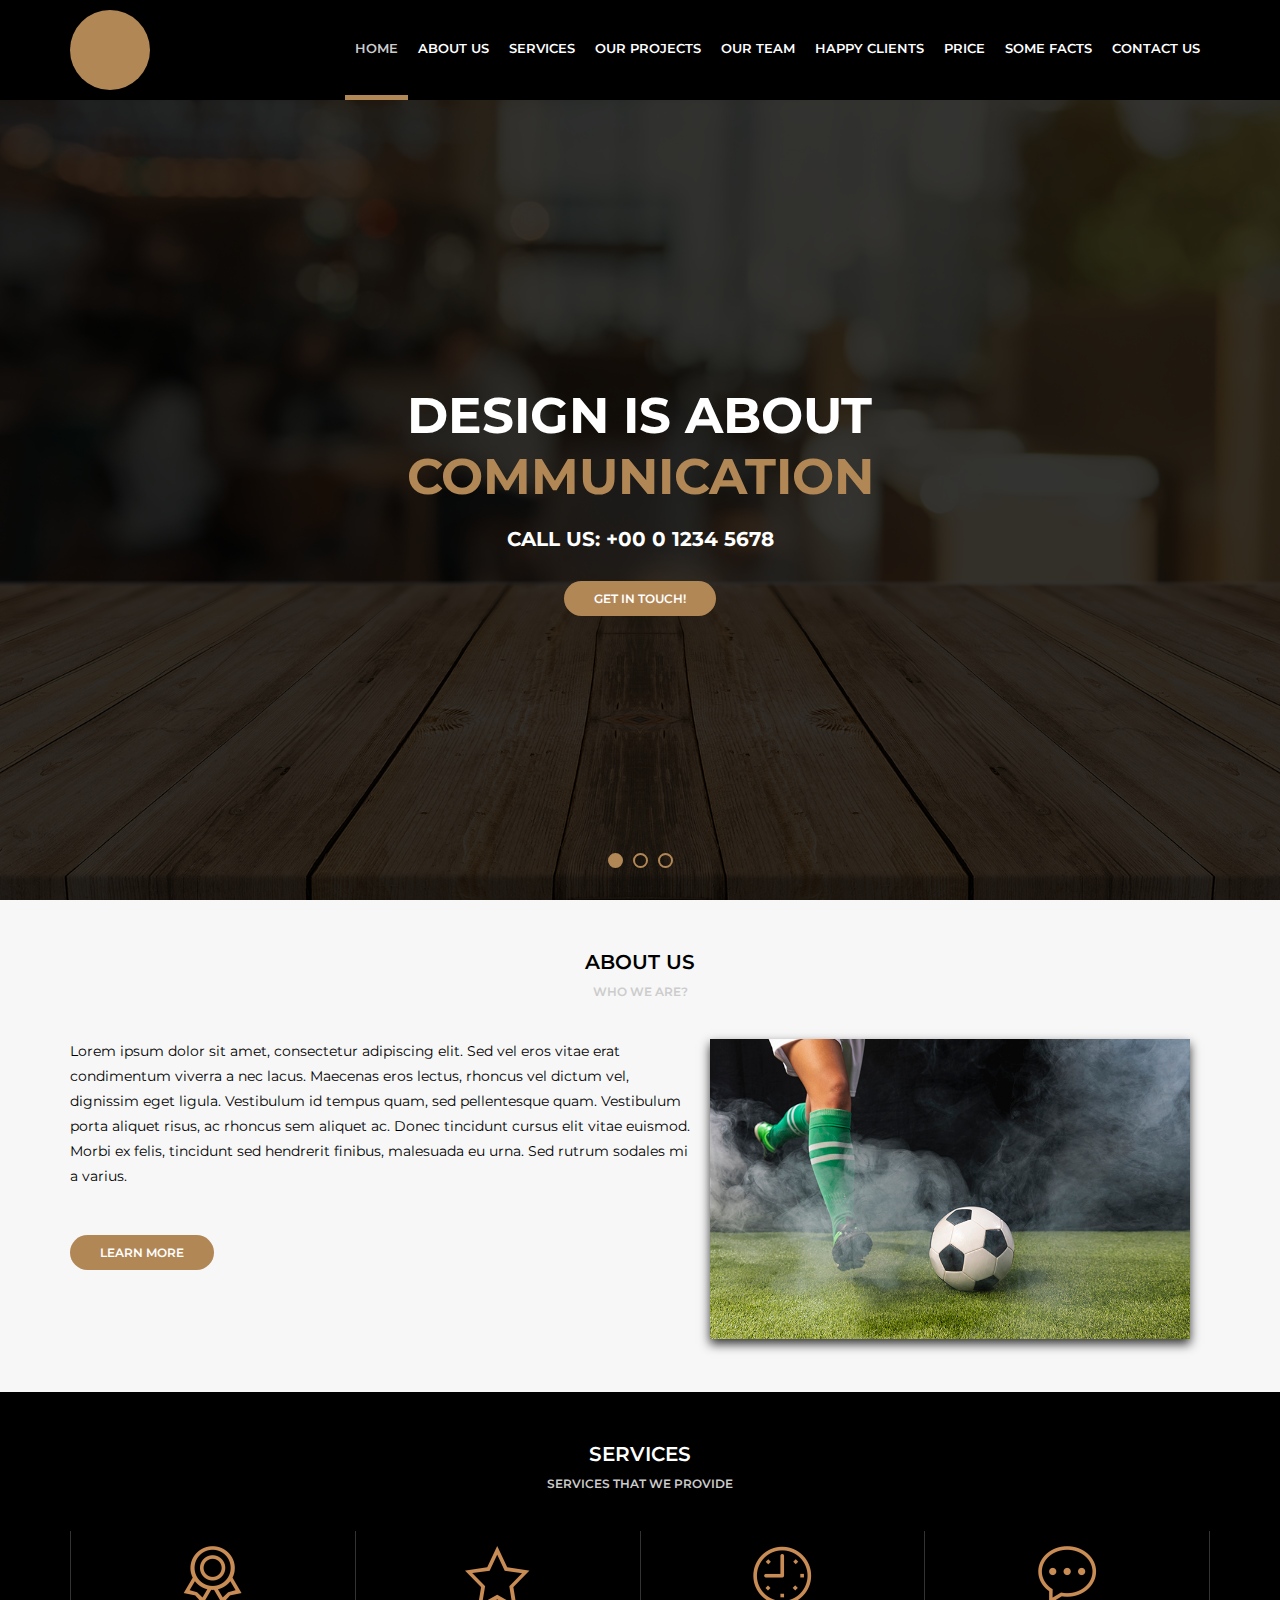
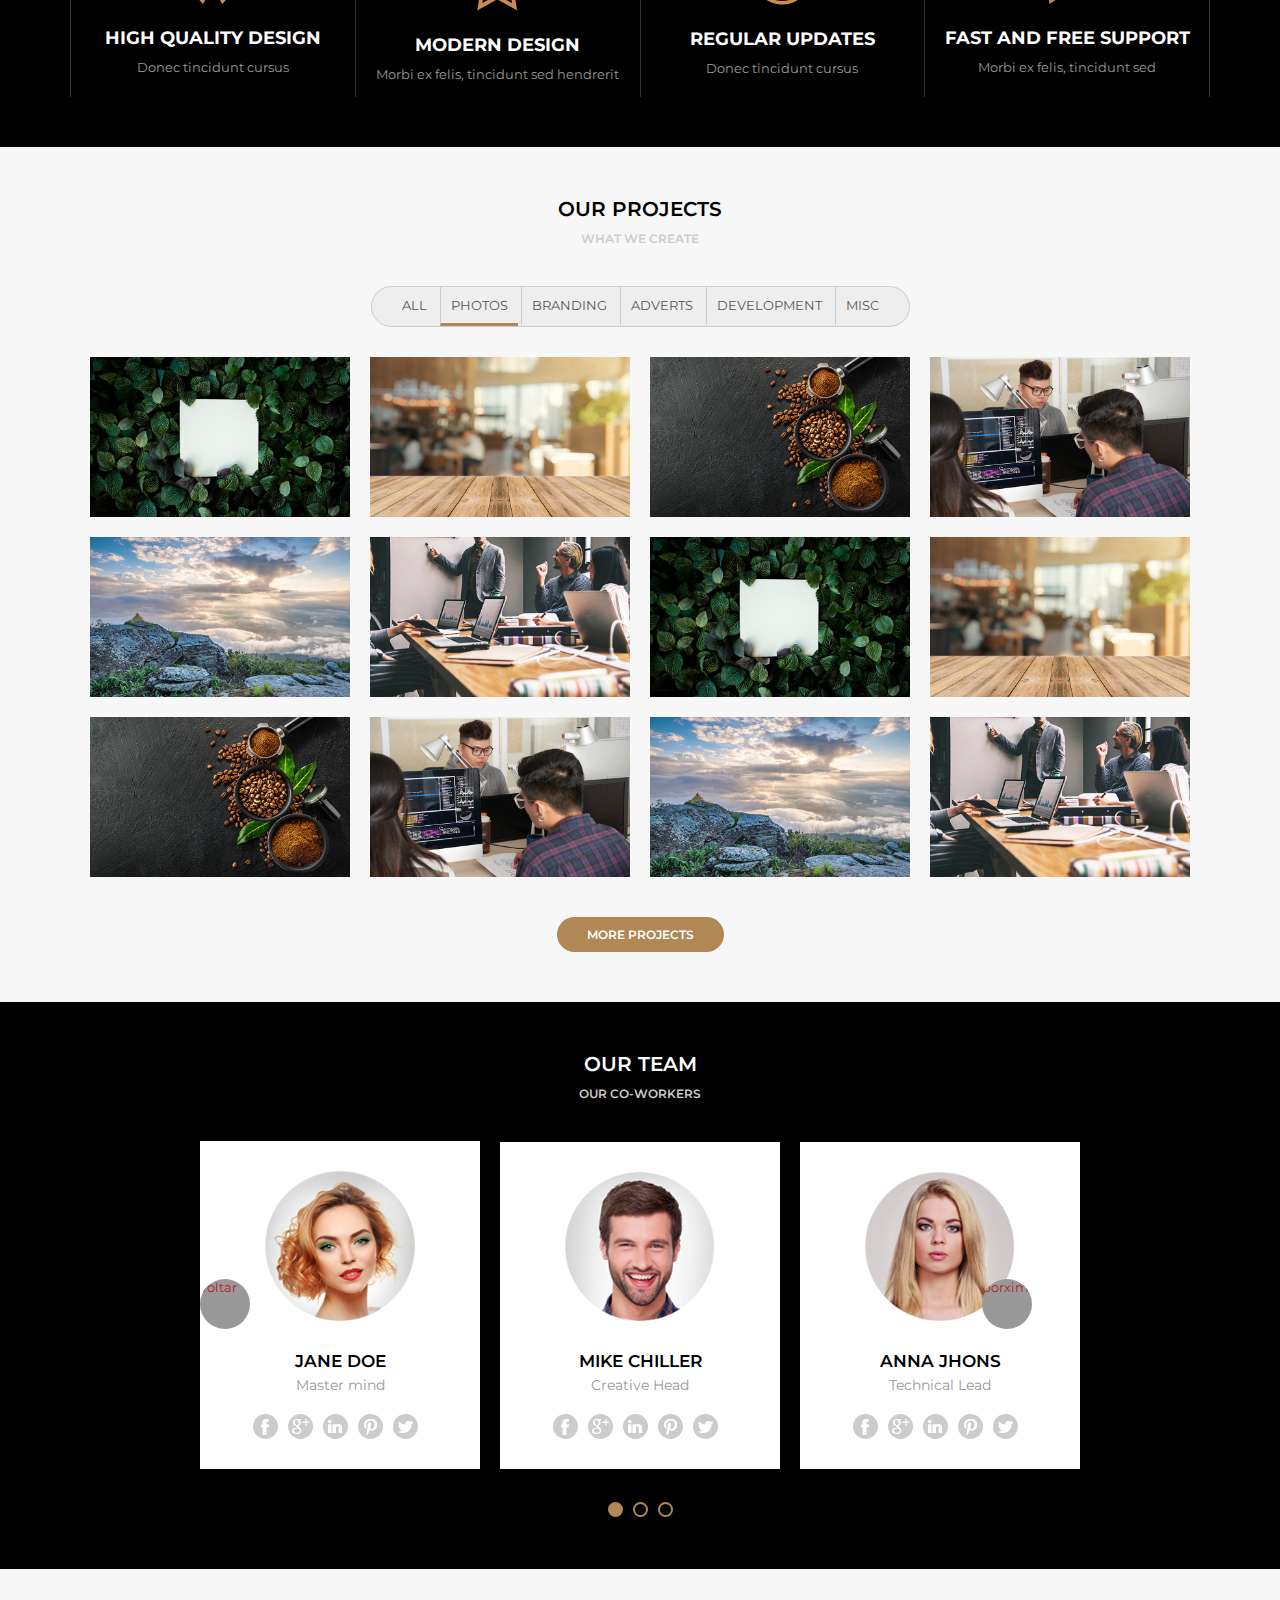
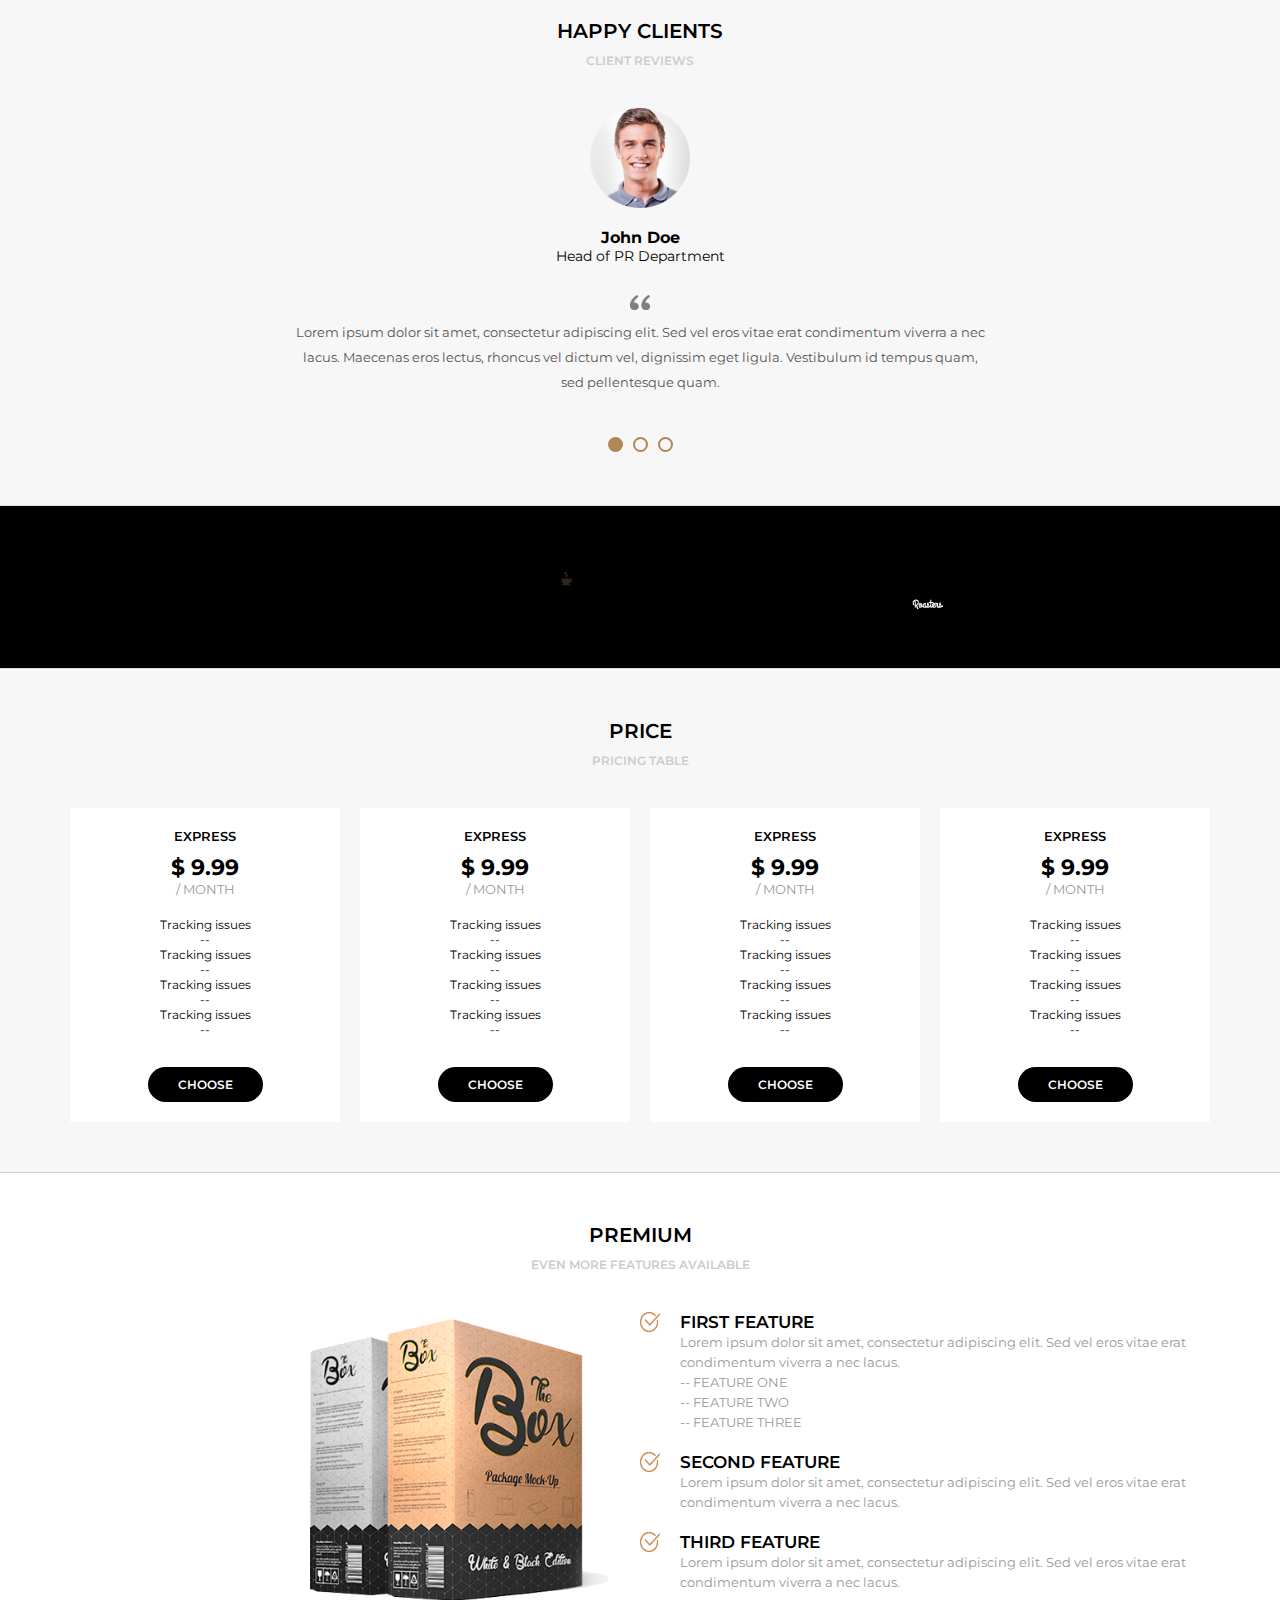
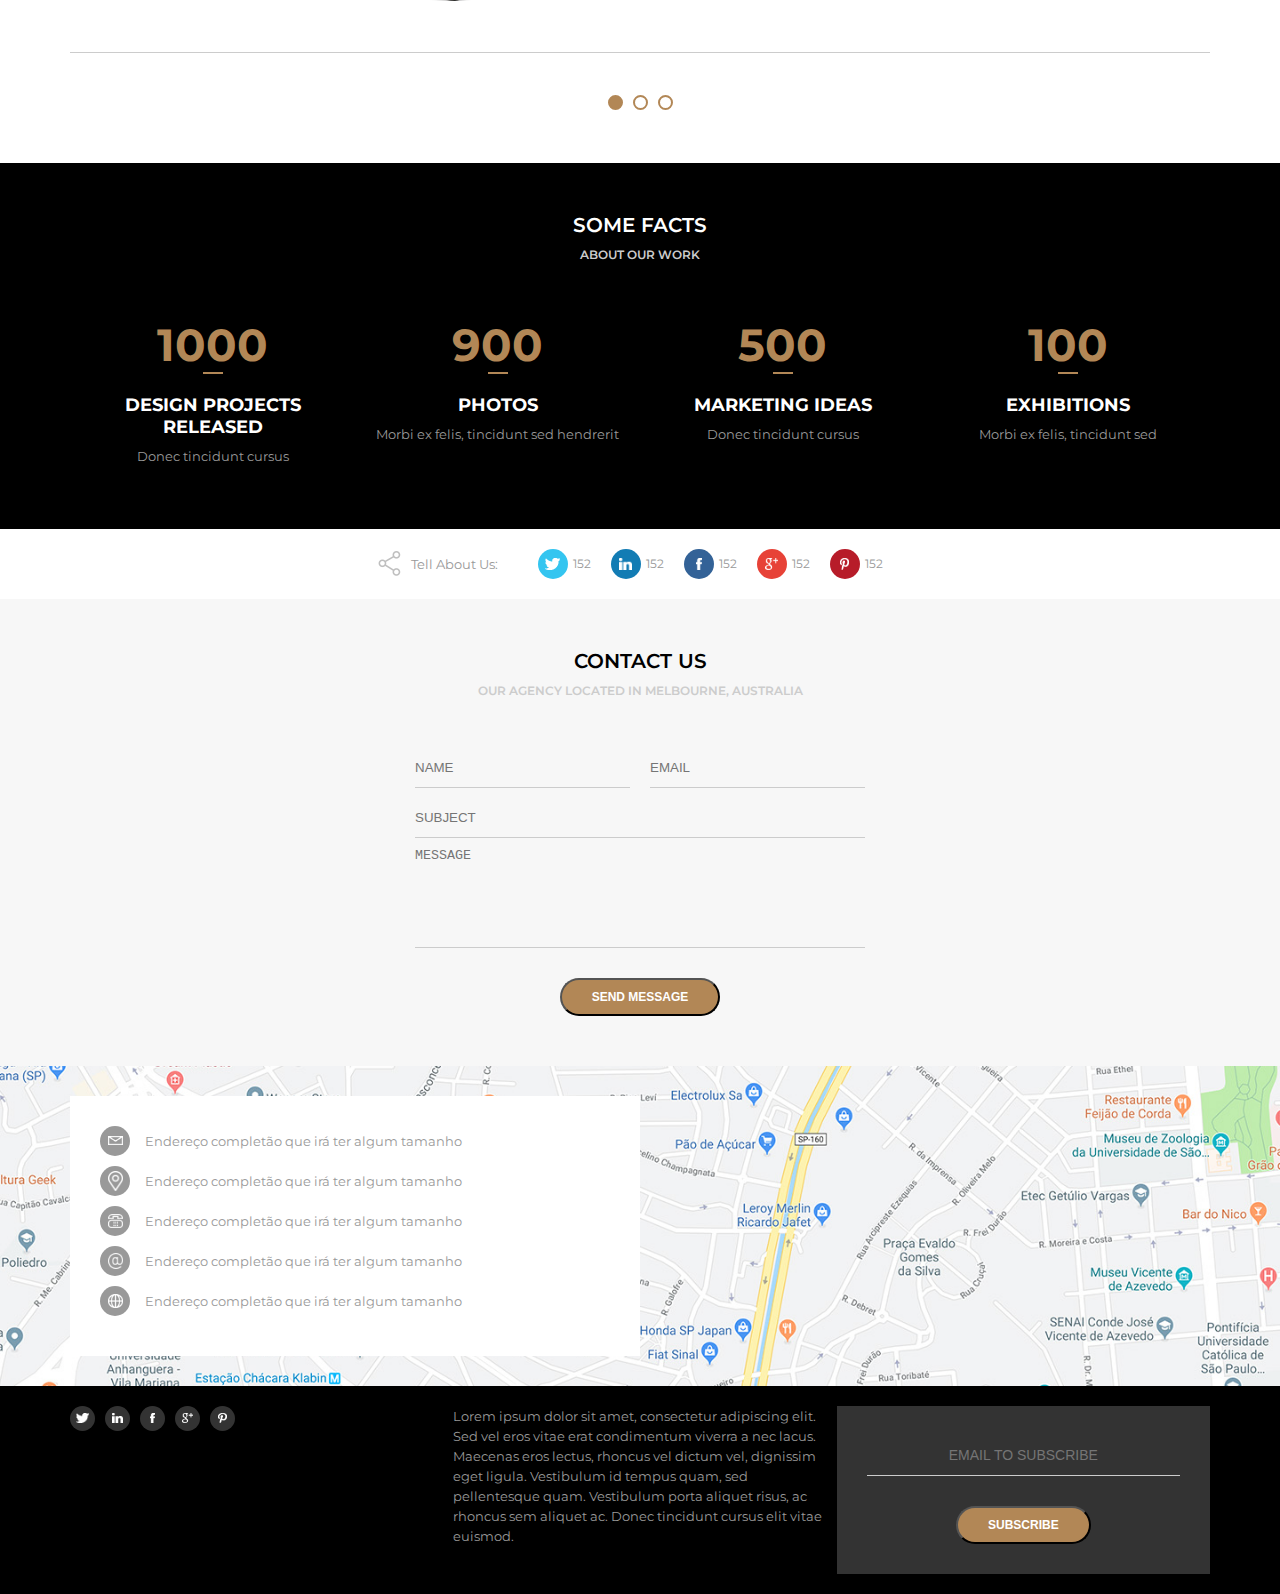
==== index.html @ db2317de "first commit" ====
<!DOCTYPE html>
<html>
<head>
    <meta charset="UTF-8" />
    <title>Awax</title>
    <meta name="viewport" content="width=device-width,minimum-scale=1,initial-scale=1" />
    <link href="https://fonts.googleapis.com/css?family=Montserrat:300,400,600,700&display=swap" rel="stylesheet" />
    <link rel="stylesheet" type="text/css" href="assets/css/style.css" />
    <link rel="stylesheet" type="text/css" href="assets/css/slider.css" />
</head>
<body>
<header>
    <div class="header">
        <div class="logo">
            <div class="logoimg"></div>
        </div>
        <div class="menu">
            <img class="menu-opener" src="assets/images/menu.png" />
            <nav>
                <ul>
                    <li class="active"><a href="">Home</a></li>
                    <li><a href="">About us</a></li>
                    <li><a href="">Services</a></li>
                    <li><a href="">Our Projects</a></li>
                    <li><a href="">Our Team</a></li>
                    <li><a href="">Happy Clients</a></li>
                    <li><a href="">Price</a></li>
                    <li><a href="">Some Facts</a></li>
                    <li><a href="">Contact Us</a></li>
                </ul>
            </nav>
        </div>
    </div>
</header>
<main>
    <section class="banner">
        <div class="sliders" style="margin-left:0;">
            <div class="slide">
                <div class="slidearea">
                    <h1>Design is about<br/><span>Communication</span></h1>
                    <h2>Call Us: +00 0 1234 5678</h2>
                    <a href="" class="button">Get in touch!</a>
                </div>
            </div><div class="slide">
                <div class="slidearea">
                    <h1>Design is about<br/><span>Teste</span></h1>
                    <h2>Call Us: +00 0 1234 5678</h2>
                    <a href="" class="button">Get in touch!</a>
                </div>
            </div><div class="slide">
                <div class="slidearea">
                    <h1>Design is about<br/><span>Algo</span></h1>
                    <h2>Call Us: +00 0 1234 5678</h2>
                    <a href="" class="button">Get in touch!</a>
                </div>
            </div>
        </div>
        <div class="sliders-pointers">
            <div class="pointer active"></div>
            <div class="pointer"></div>
            <div class="pointer"></div>
        </div>
    </section>

    <section class="default light">
        <div class="section-title">About us</div>
        <div class="section-desc">Who we are?</div>
        <div class="section-body">
            <div class="section-aboutus">
                <div class="section-aboutus--left">
                    <p>Lorem ipsum dolor sit amet, consectetur adipiscing elit. Sed vel eros vitae erat condimentum viverra a nec lacus. Maecenas eros lectus, rhoncus vel dictum vel, dignissim eget ligula. Vestibulum id tempus quam, sed pellentesque quam. Vestibulum porta aliquet risus, ac rhoncus sem aliquet ac. Donec tincidunt cursus elit vitae euismod. Morbi ex felis, tincidunt sed hendrerit finibus, malesuada eu urna. Sed rutrum sodales mi a varius.</p>
                    <br/>
                    <a href="" class="button">Learn More</a>
                </div>
                <div class="section-aboutus--right">
                    <img src="media/foto9.jpg" />
                </div>
            </div>
        </div>
    </section>

    <section class="default dark">
        <div class="section-title">Services</div>
        <div class="section-desc">Services that we provide</div>
        <div class="section-body">
            <div class="section-services">
                <div class="section-service">
                    <img src="assets/images/medalha.png" />
                    <h4>High Quality Design</h4>
                    <p>Donec tincidunt cursus</p>
                </div>
                <div class="section-service">
                    <img src="assets/images/estrela.png" />
                    <h4>Modern Design</h4>
                    <p>Morbi ex felis, tincidunt sed hendrerit</p>
                </div>
                <div class="section-service">
                    <img src="assets/images/relogio.png" />
                    <h4>Regular Updates</h4>
                    <p>Donec tincidunt cursus</p>
                </div>
                <div class="section-service">
                    <img src="assets/images/balao.png" />
                    <h4>Fast and free support</h4>
                    <p>Morbi ex felis, tincidunt sed</p>
                </div>
            </div>
        </div>
    </section>

    <section class="default light">
        <div class="section-title">Our Projects</div>
        <div class="section-desc">What we create</div>
        <div class="section-body">
            <div class="section-projects">
                <div class="section-projects--filters">
                    <ul>
                        <li>All</li>
                        <li class="active">Photos</li>
                        <li>Branding</li>
                        <li>Adverts</li>
                        <li>Development</li>
                        <li>Misc</li>
                    </ul>
                </div>
                <div class="section-projects--photos">
                    <div class="section-projects--photo">
                        <div class="section-projects--photoarea">
                            <div class="section-projects--photoinfo">
                                <h5>ABOUT</h5>
                                <p>Vestibulum porta aliquet risus</p>
                            </div>
                            <img src="media/foto1.jpg" />
                        </div>
                    </div>
                    <div class="section-projects--photo">
                        <div class="section-projects--photoarea">
                            <div class="section-projects--photoinfo">
                                <h5>ABOUT</h5>
                                <p>Vestibulum porta aliquet risus</p>
                            </div>
                            <img src="media/foto2.jpg" />
                        </div>
                    </div>
                    <div class="section-projects--photo">
                        <div class="section-projects--photoarea">
                            <div class="section-projects--photoinfo">
                                <h5>ABOUT</h5>
                                <p>Vestibulum porta aliquet risus</p>
                            </div>
                            <img src="media/foto3.jpg" />
                        </div>
                    </div>
                    <div class="section-projects--photo">
                        <div class="section-projects--photoarea">
                            <div class="section-projects--photoinfo">
                                <h5>ABOUT</h5>
                                <p>Vestibulum porta aliquet risus</p>
                            </div>
                            <img src="media/foto4.jpg" />
                        </div>
                    </div>
                    <div class="section-projects--photo">
                        <div class="section-projects--photoarea">
                            <div class="section-projects--photoinfo">
                                <h5>ABOUT</h5>
                                <p>Vestibulum porta aliquet risus</p>
                            </div>
                            <img src="media/foto5.jpg" />
                        </div>
                    </div>
                    <div class="section-projects--photo">
                        <div class="section-projects--photoarea">
                            <div class="section-projects--photoinfo">
                                <h5>ABOUT</h5>
                                <p>Vestibulum porta aliquet risus</p>
                            </div>
                            <img src="media/foto6.jpg" />
                        </div>
                    </div>
                    <div class="section-projects--photo">
                        <div class="section-projects--photoarea">
                            <div class="section-projects--photoinfo">
                                <h5>ABOUT</h5>
                                <p>Vestibulum porta aliquet risus</p>
                            </div>
                            <img src="media/foto1.jpg" />
                        </div>
                    </div>
                    <div class="section-projects--photo">
                        <div class="section-projects--photoarea">
                            <div class="section-projects--photoinfo">
                                <h5>ABOUT</h5>
                                <p>Vestibulum porta aliquet risus</p>
                            </div>
                            <img src="media/foto2.jpg" />
                        </div>
                    </div>
                    <div class="section-projects--photo">
                        <div class="section-projects--photoarea">
                            <div class="section-projects--photoinfo">
                                <h5>ABOUT</h5>
                                <p>Vestibulum porta aliquet risus</p>
                            </div>
                            <img src="media/foto3.jpg" />
                        </div>
                    </div>
                    <div class="section-projects--photo">
                        <div class="section-projects--photoarea">
                            <div class="section-projects--photoinfo">
                                <h5>ABOUT</h5>
                                <p>Vestibulum porta aliquet risus</p>
                            </div>
                            <img src="media/foto4.jpg" />
                        </div>
                    </div>
                    <div class="section-projects--photo">
                        <div class="section-projects--photoarea">
                            <div class="section-projects--photoinfo">
                                <h5>ABOUT</h5>
                                <p>Vestibulum porta aliquet risus</p>
                            </div>
                            <img src="media/foto5.jpg" />
                        </div>
                    </div>
                    <div class="section-projects--photo">
                        <div class="section-projects--photoarea">
                            <div class="section-projects--photoinfo">
                                <h5>ABOUT</h5>
                                <p>Vestibulum porta aliquet risus</p>
                            </div>
                            <img src="media/foto6.jpg" />
                        </div>
                    </div>
                </div>

                <a href="" class="button">More Projects</a>
            </div>
        </div>
    </section>

    <section class="default dark bg-team">
        <div class="section-team-area">
            <div class="section-title">Our Team</div>
            <div class="section-desc">Our Co-Workers</div>
            <div class="section-body">
                <div class="section-team">
                    <div class="slider--controls">
                        <div class="slider--control" onclick="goPrev()">voltar</div>
                        <div class="slider--control" onclick="goNext()">porximo</div>
                    </div>
                    <div class="sliders" >                        
                        <div class="slide">
                            <div class="slidearea radius">
                                <img class="section-team--avatar" src="media/mulher1.png" />
                                <div class="section-team--name">Jane Doe</div>
                                <div class="section-team--role">Master mind</div>
                                <div class="section-team--social">
                                        <a href=""><img src="assets/images/facebook.png" /></a>
                                        <a href=""><img src="assets/images/googleplus.png" /></a>
                                        <a href=""><img src="assets/images/linkedin.png" /></a>
                                        <a href=""><img src="assets/images/pinterest.png" /></a>
                                        <a href=""><img src="assets/images/twitter.png" /></a>
                                </div>
                            </div>
                        </div><div class="slide">
                            <div class="slidearea radius">
                                <img class="section-team--avatar" src="media/homem1.png" />
                                <div class="section-team--name">Mike Chiller</div>
                                <div class="section-team--role">Creative Head</div>
                                <div class="section-team--social">
                                        <a href=""><img src="assets/images/facebook.png" /></a>
                                        <a href=""><img src="assets/images/googleplus.png" /></a>
                                        <a href=""><img src="assets/images/linkedin.png" /></a>
                                        <a href=""><img src="assets/images/pinterest.png" /></a>
                                        <a href=""><img src="assets/images/twitter.png" /></a>
                                </div>
                            </div>
                        </div><div class="slide">
                            <div class="slidearea radius">
                                <img class="section-team--avatar" src="media/mulher2.png" />
                                <div class="section-team--name">Anna Jhons</div>
                                <div class="section-team--role">Technical Lead</div>
                                <div class="section-team--social">
                                        <a href=""><img src="assets/images/facebook.png" /></a>
                                        <a href=""><img src="assets/images/googleplus.png" /></a>
                                        <a href=""><img src="assets/images/linkedin.png" /></a>
                                        <a href=""><img src="assets/images/pinterest.png" /></a>
                                        <a href=""><img src="assets/images/twitter.png" /></a>
                                </div>
                            </div>
                        </div><div class="slide">
                            <div class="slidearea radius">
                                <img class="section-team--avatar" src="media/mulher1.png" />
                                <div class="section-team--name">silid 4</div>
                                <div class="section-team--role">Master 4</div>
                                <div class="section-team--social">
                                        <a href=""><img src="assets/images/facebook.png" /></a>
                                        <a href=""><img src="assets/images/googleplus.png" /></a>
                                        <a href=""><img src="assets/images/linkedin.png" /></a>
                                        <a href=""><img src="assets/images/pinterest.png" /></a>
                                        <a href=""><img src="assets/images/twitter.png" /></a>
                                </div>
                            </div>
                        </div>
                    </div>
                </div>
                <div class="sliders-pointers">
                    <div class="pointer active"></div>
                    <div class="pointer"></div>
                    <div class="pointer"></div>
                </div>
            </div>
        </div>
    </section >
    <!-- 
    <section class="default dark bg-team">
        <div class="section-team-area">
            <div class="section-title">Our Team</div>
            <div class="section-desc">Our Co-Workers</div>
            <div class="section-body">
                <div class="section-team">
                    <div class="gallery">
                        <div class="gallery__prev"></div>
                        <div class="gallery__next"></div>
                        <div class="gallery__stream">
                            
                          <div class="gallery__item bg-1">
                            <div class="section-title">Happy Clients</div>
                            <div class="section-desc">Client Reviews</div>
                            <img class="section-testimonials--avatar" src="media/homem2.png" />
                          </div>
                          <div class="gallery__item bg-2"></div>
                          <div class="gallery__item bg-3"></div>
                          <div class="gallery__item bg-4"></div>
                          <div class="gallery__item bg-5"></div>
                          <div class="gallery__item bg-6"></div>
                          <div class="gallery__item bg-7"></div>
                        </div>
                      </div>
                    </div>
                </div>
                <div class="sliders-pointers">
                    <div class="pointer active"></div>
                    <div class="pointer"></div>
                    <div class="pointer"></div>
                </div>
            </div>
        </div>
    </section >-->

    <section class="default light testimonials">
        <div class="section-title">Happy Clients</div>
        <div class="section-desc">Client Reviews</div>
        <div class="section-body">
            <div class="section-testimonials">
                <div class="sliders" style="margin-left:0;">
                    <div class="slide">
                        <div class="slidearea">
                            <img class="section-testimonials--avatar" src="media/homem2.png" />
                            <div class="section-testimonials--name">John Doe</div>
                            <div class="section-testimonials--role">Head of PR Department</div>
                            <img class="section-testimonials--quoteimg" src="assets/images/quote.png" />
                            <div class="section-testimonials--quote">Lorem ipsum dolor sit amet, consectetur adipiscing elit. Sed vel eros vitae erat condimentum viverra a nec lacus. Maecenas eros lectus, rhoncus vel dictum vel, dignissim eget ligula. Vestibulum id tempus quam, sed pellentesque quam.</div>
                        </div>
                    </div><div class="slide">
                        <div class="slidearea">
                            <img class="section-testimonials--avatar" src="media/homem2.png" />
                            <div class="section-testimonials--name">John Doe</div>
                            <div class="section-testimonials--role">Head of PR Department</div>
                            <img class="section-testimonials--quoteimg" src="assets/images/quote.png" />
                            <div class="section-testimonials--quote">Lorem ipsum dolor sit amet, consectetur adipiscing elit. Sed vel eros vitae erat condimentum viverra a nec lacus. Maecenas eros lectus, rhoncus vel dictum vel, dignissim eget ligula. Vestibulum id tempus quam, sed pellentesque quam.</div>
                        </div>
                    </div><div class="slide">
                        <div class="slidearea">
                            <img class="section-testimonials--avatar" src="media/homem2.png" />
                            <div class="section-testimonials--name">John Doe</div>
                            <div class="section-testimonials--role">Head of PR Department</div>
                            <img class="section-testimonials--quoteimg" src="assets/images/quote.png" />
                            <div class="section-testimonials--quote">Lorem ipsum dolor sit amet, consectetur adipiscing elit. Sed vel eros vitae erat condimentum viverra a nec lacus. Maecenas eros lectus, rhoncus vel dictum vel, dignissim eget ligula. Vestibulum id tempus quam, sed pellentesque quam.</div>
                        </div>
                    </div>
                </div>
                <div class="sliders-pointers">
                    <div class="pointer active"></div>
                    <div class="pointer"></div>
                    <div class="pointer"></div>
                </div>
            </div>
        </div>
    </section>

    <section class="default section-companies">
        <div class="section-body">
            <div class="section-companies--area">
                <div class="section-company">
                    <img src="media/empresa1.png" />
                </div>
                <div class="section-company">
                    <img src="media/empresa2.png" />
                </div>
                <div class="section-company">
                    <img src="media/empresa3.png" />
                </div>
                <div class="section-company">
                    <img src="media/empresa4.png" />
                </div>
                <div class="section-company">
                    <img src="media/empresa5.png" />
                </div>
                <div class="section-company">
                    <img src="media/empresa6.png" />
                </div>
            </div>
        </div>
    </section>

    <section class="default light">
        <div class="section-title">Price</div>
        <div class="section-desc">Pricing Table</div>
        <div class="section-body">
            <div class="section-price">
                    <div class="section-price--item">
                        <div class="section-price--item-name">Express</div>
                        <div class="section-price--item-money">$ 9.99</div>
                        <div class="section-price--item-period">/ month</div>
                        <div class="section-price--item-point">Tracking issues<br/>--</div>
                        <div class="section-price--item-point">Tracking issues<br/>--</div>
                        <div class="section-price--item-point">Tracking issues<br/>--</div>
                        <div class="section-price--item-point">Tracking issues<br/>--</div>
                        <a href="" class="button button--dark">Choose</a>
                    </div>
                    <div class="section-price--item">
                        <div class="section-price--item-name">Express</div>
                        <div class="section-price--item-money">$ 9.99</div>
                        <div class="section-price--item-period">/ month</div>
                        <div class="section-price--item-point">Tracking issues<br/>--</div>
                        <div class="section-price--item-point">Tracking issues<br/>--</div>
                        <div class="section-price--item-point">Tracking issues<br/>--</div>
                        <div class="section-price--item-point">Tracking issues<br/>--</div>
                        <a href="" class="button button--dark">Choose</a>
                    </div>
                    <div class="section-price--item">
                        <div class="section-price--item-name">Express</div>
                        <div class="section-price--item-money">$ 9.99</div>
                        <div class="section-price--item-period">/ month</div>
                        <div class="section-price--item-point">Tracking issues<br/>--</div>
                        <div class="section-price--item-point">Tracking issues<br/>--</div>
                        <div class="section-price--item-point">Tracking issues<br/>--</div>
                        <div class="section-price--item-point">Tracking issues<br/>--</div>
                        <a href="" class="button button--dark">Choose</a>
                    </div>
                    <div class="section-price--item">
                        <div class="section-price--item-name">Express</div>
                        <div class="section-price--item-money">$ 9.99</div>
                        <div class="section-price--item-period">/ month</div>
                        <div class="section-price--item-point">Tracking issues<br/>--</div>
                        <div class="section-price--item-point">Tracking issues<br/>--</div>
                        <div class="section-price--item-point">Tracking issues<br/>--</div>
                        <div class="section-price--item-point">Tracking issues<br/>--</div>
                        <a href="" class="button button--dark">Choose</a>
                    </div>
            </div>
        </div>
    </section>

    <section class="default light premium">
        <div class="section-title">Premium</div>
        <div class="section-desc">Even More Features Available</div>
        <div class="section-body">
            <div class="section-premium">
                <div class="sliders" style="margin-left:0;">
                    <div class="slide">
                        <div class="slidearea">
                            <div class="section-premium--left">
                                <img src="media/livros.png" />
                            </div>
                            <div class="section-premium--right">
                                    <div class="section-premium--item">
                                        <img src="assets/images/check.png" />
                                        <div>
                                            <h4>FIRST FEATURE</h4>
                                            Lorem ipsum dolor sit amet, consectetur adipiscing elit. Sed vel eros vitae erat condimentum viverra a nec lacus.<br/>
                                            -- FEATURE ONE<br/>
                                            -- FEATURE TWO<br/>
                                            -- FEATURE THREE
                                        </div>
                                    </div>
                                    <div class="section-premium--item">
                                        <img src="assets/images/check.png" />
                                        <div>
                                            <h4>SECOND FEATURE</h4>
                                            Lorem ipsum dolor sit amet, consectetur adipiscing elit. Sed vel eros vitae erat condimentum viverra a nec lacus.
                                        </div>
                                    </div>
                                    <div class="section-premium--item">
                                        <img src="assets/images/check.png" />
                                        <div>
                                            <h4>THIRD FEATURE</h4>
                                            Lorem ipsum dolor sit amet, consectetur adipiscing elit. Sed vel eros vitae erat condimentum viverra a nec lacus.
                                        </div>
                                    </div>
                            </div>
                        </div>
                    </div><div class="slide">
                        <div class="slidearea">
                            ...
                        </div>
                    </div><div class="slide">
                        <div class="slidearea">
                            ...
                        </div>
                    </div>
                </div>
                <div class="sliders-pointers">
                    <div class="pointer active"></div>
                    <div class="pointer"></div>
                    <div class="pointer"></div>
                </div>
            </div>
        </div>
    </section>

    <section class="default dark">
        <div class="section-title">Some Facts</div>
        <div class="section-desc">About our work</div>
        <div class="section-body">
            <div class="section-facts">
                <div class="section-fact">
                    <h3>1000</h3>
                    <div class="section-fact-line"></div>
                    <h4>Design Projects Released</h4>
                    <p>Donec tincidunt cursus</p>
                </div>
                <div class="section-fact">
                    <h3>900</h3>
                    <div class="section-fact-line"></div>
                    <h4>Photos</h4>
                    <p>Morbi ex felis, tincidunt sed hendrerit</p>
                </div>
                <div class="section-fact">
                    <h3>500</h3>
                    <div class="section-fact-line"></div>
                    <h4>Marketing Ideas</h4>
                    <p>Donec tincidunt cursus</p>
                </div>
                <div class="section-fact">
                    <h3>100</h3>
                    <div class="section-fact-line"></div>
                    <h4>Exhibitions</h4>
                    <p>Morbi ex felis, tincidunt sed</p>
                </div>
            </div>
        </div>
    </section>

    <section class="section-share">
        <div class="section-share--legend">
            <img src="assets/images/share.png" />
            Tell About Us:
        </div>
        <div class="section-share--item">
            <div class="section-share--icon twitter">
                <img src="assets/images/twitter.png" />
            </div>
            152
        </div>
        <div class="section-share--item">
            <div class="section-share--icon linkedin">
                <img src="assets/images/linkedin.png" />
            </div>
            152
        </div>
        <div class="section-share--item">
            <div class="section-share--icon facebook">
                <img src="assets/images/facebook.png" />
            </div>
            152
        </div>
        <div class="section-share--item">
            <div class="section-share--icon googleplus">
                <img src="assets/images/googleplus.png" />
            </div>
            152
        </div>
        <div class="section-share--item">
            <div class="section-share--icon pinterest">
                <img src="assets/images/pinterest.png" />
            </div>
            152
        </div>
    </section>

    <section class="default light">
        <div class="section-title">Contact Us</div>
        <div class="section-desc">Our Agency Located in Melbourne, Australia</div>
        <div class="section-body">
            <div class="section-contact">
                <form method="POST">
                    <div class="section-contact--split">
                        <input type="text" name="name" placeholder="NAME" />
                        <input type="text" name="name" placeholder="EMAIL" />
                    </div>
                    <input type="text" name="name" placeholder="SUBJECT" />
                    <textarea name="message" placeholder="MESSAGE"></textarea>
                    <input type="submit" value="Send Message" class="button" />
                </form>
            </div>
        </div>
    </section>

    <section class="section-map">
        <div class="section-map--area">
            <div class="section-map--info">
                    <div class="section-map--info-item">
                        <div class="section-map--info-item-img">
                            <img src="assets/images/carta.png" />
                        </div>
                        Endereço completão que irá ter algum tamanho
                    </div>
                    <div class="section-map--info-item">
                        <div class="section-map--info-item-img">
                            <img src="assets/images/localizacao.png" />
                        </div>
                        Endereço completão que irá ter algum tamanho
                    </div>
                    <div class="section-map--info-item">
                        <div class="section-map--info-item-img">
                            <img src="assets/images/telefone.png" />
                        </div>
                        Endereço completão que irá ter algum tamanho
                    </div>
                    <div class="section-map--info-item">
                        <div class="section-map--info-item-img">
                            <img src="assets/images/arroba.png" />
                        </div>
                        Endereço completão que irá ter algum tamanho
                    </div>
                    <div class="section-map--info-item">
                        <div class="section-map--info-item-img">
                            <img src="assets/images/web.png" />
                        </div>
                        Endereço completão que irá ter algum tamanho
                    </div>
            </div>
        </div>
    </section>


</main>
<footer>
    <div class="footer--area">
        <div class="footer--item area1">
            <div class="footer-social">
                <a href=""><img src="assets/images/twitter.png" /></a>
                <a href=""><img src="assets/images/linkedin.png" /></a>
                <a href=""><img src="assets/images/facebook.png" /></a>
                <a href=""><img src="assets/images/googleplus.png" /></a>
                <a href=""><img src="assets/images/pinterest.png" /></a>
            </div>
        </div>
        <div class="footer--item area2">
                Lorem ipsum dolor sit amet, consectetur adipiscing elit. Sed vel eros vitae erat condimentum viverra a nec lacus. Maecenas eros lectus, rhoncus vel dictum vel, dignissim eget ligula. Vestibulum id tempus quam, sed pellentesque quam. Vestibulum porta aliquet risus, ac rhoncus sem aliquet ac. Donec tincidunt cursus elit vitae euismod.
        </div>
        <div class="footer--item area3">
            <form method="POST">
                <input type="email" name="email" placeholder="EMAIL TO SUBSCRIBE" />
                <button class="button">Subscribe</button>
            </form>
        </div>
    </div>
</footer>
<script src="assets/js/script.js"></script>
<!-- <script src="assets/js/slide.js"></script> -->
</body>
</html>
---- assets/css/style.css ----
* {
    margin:0;
    padding:0;
    box-sizing:border-box;
}
body {
    font-family:'Montserrat', Arial, Helvetica, sans-serif;
    font-size:13px;
    overflow-x:hidden;
}
header {
    height:100px;
    background-color:#000;
    color:#FFF;
}
.header {
    max-width:1140px;
    height:100px;
    margin:auto;
    display:flex;
    align-items:center;
}
.logo {
    width:100px;
}
.logoimg {
    width:80px;
    height:80px;
    background-color:#B28756;
    border-radius:40px;
}
.menu-opener {
    display:none;
}
.menu {
    flex:1;
    display:flex;
    justify-content: flex-end;
}
.menu ul,
.menu li {
    list-style:none;
}
.menu ul {
    display:flex;
}
.menu li a {
    color:#FFF;
    text-transform: uppercase;
    font-weight: 600;
    text-decoration: none;
    padding-left:10px;
    padding-right:10px;
    height:100px;
    display:flex;
    align-items:center;
    border-bottom:5px solid #000;
}
.menu li a:hover,
.menu .active a {
    border-bottom:5px solid #B28756;
    color:#CCC;
}

.button {
    display:inline-block;
    background-color:#B28756;
    color:#FFF;
    text-transform: uppercase;
    font-size:12px;
    font-weight:600;
    text-decoration: none;
    padding:10px 30px;
    margin-top:30px;
    border-radius:20px;
}
.button--dark {
    background-color:#000;
}
.button--dark:hover {
    background-color:#B28756;
}

.banner {
    height:calc(100vh - 100px);
    background-color:#333;
    background-image:url('../images/bg.jpg');
    background-size:cover;
    background-position:bottom;
    overflow:hidden;
}
.banner .sliders {
    width:1000vw;
    height:100%;
}
.banner .slide {
    width:100vw;
    height:100%;
    display:inline-block;
    background-color:rgba(0, 0, 0, 0.8);
}
.banner .slidearea {
    display:flex;
    flex-direction:column;
    height:100%;
    justify-content: center;
    align-items:center;
    color:#FFF;
}
.banner h1 {
    text-transform: uppercase;
    font-weight: bold;
    font-size:50px;
}
.banner h1 span {
    color:#B28756;
}
.banner h2 {
    text-transform: uppercase;
    margin-top:20px;
}
.banner .sliders-pointers {
    width:100vw;
    height:20px;
    position:absolute;
    margin-top:-50px;
    display:flex;
    justify-content: center;
    align-items: center;
}
.banner .pointer {
    width:15px;
    height:15px;
    border:2px solid #B28756;
    border-radius:8px;
    margin-left:5px;
    margin-right:5px;
    cursor:pointer;
}
.banner .pointer.active {
    background-color:#B28756;
}


.default {
    padding-top:50px;
    padding-bottom:50px;
}
.default .section-title,
.default .section-desc {
    text-align:center;
    text-transform: uppercase;
    font-weight: 600;
}
.default .section-title {
    font-size:20px;
}
.default .section-desc {
    font-size:12px;
    color:#CCC;
    margin-top:10px;
    margin-bottom:40px;
}
.default .section-body {
    max-width:1140px;
    margin:auto;
}
.default.light {
    background-color:#F7F7F7;
}
.default.light .section-title,
.default.light .section-body {
    color:#000;
}
.default.dark {
    background-color:#000;
}
.default.dark .section-title,
.default.dark .section-body {
    color:#FFF;
}

footer {
    background-color:#000;
    padding:20px;
}
.footer--area {
    max-width:1140px;
    margin:auto;
    color:#FFF;
    display:flex;
}
.footer--item {
    flex:1;
}
.footer-social {
    display:flex;
}
.footer-social a {
    display:block;
    width:25px;
    height:25px;
    background-color:#333;
    display:flex;
    justify-content: center;
    align-items: center;
    border-radius:13px;
    margin-right:10px;
}
.footer-social a:hover {
    background-color:#B28756;
}
.footer-social img {
    height:10px;
}
.footer--item.area2 {
    color:#999;
    line-height:20px;
    font-size:13px;
    padding:0 10px 10px 10px;
}
.footer--item.area3 form {
    background-color:#333;
    text-align:center;
    padding:30px;
}
.footer--item.area3 input {
    width:100%;
    height:40px;
    border:0;
    background:transparent;
    border-bottom:1px solid #CCC;
    outline:0;
    color:#FFF;
    font-size:14px;
    text-align:center;
}





/*
CSS DE ÁREAS ESPECÍFICAS
*/
.section-aboutus {
    display:flex;
}
.section-aboutus--left {
    flex:1;
}
.section-aboutus--left p {
    font-size:14px;
    line-height:25px;
}
.section-aboutus--right {
    width:520px;
    text-align:center;
}
.section-aboutus--right img {
    width:480px;
    box-shadow:0px 5px 10px #333;
}



.section-services {
    display:flex;
}
.section-service {
    flex:1;
    text-align:center;
    border-right:1px solid #333;
    padding:15px;
}
.section-service:first-child {
    border-left:1px solid #333;
}
.section-service h4 {
    margin-top:20px;
    text-transform: uppercase;
    font-size:18px;
}
.section-service p {
    margin-top:10px;
    font-size:13px;
    color:#999;
}





.section-projects {
    display:flex;
    flex-direction: column;
    align-items: center;
}
.section-projects--filters {
    border:1px solid #CCC;
    background-color:#EEE;
    border-radius:30px;
    display:inline-block;
    padding:0px 20px;
}
.section-projects--filters ul,
.section-projects--filters li {
    list-style:none;
}
.section-projects--filters li {
    display:inline-block;
    padding:10px;
    text-transform: uppercase;
    font-size:13px;
    border-left:1px solid #CCC;
    color:#555;
    border-bottom:3px solid #EEE;
    cursor:pointer;
}
.section-projects--filters li:hover,
.section-projects--filters li.active {
    border-bottom:3px solid #B28756;
}
.section-projects--filters li:first-child {
    border-left:0;
}

.section-projects--photos {
    width:100vw;
    max-width:1140px;
    margin-top:20px;
    display:flex;
    flex-wrap:wrap;
    justify-content:center;
}
.section-projects--photo {
    width:280px;
}
.section-projects--photoarea {
    margin:10px;
    width:260px;
    height:160px;
}
.section-projects--photoarea img {
    width:inherit;
    height:inherit;
}
.section-projects--photoinfo {
    position:absolute;
    background-color:rgba(0, 0, 0, 0.5);
    width:inherit;
    height:inherit;
    display:none;
    flex-direction:column;
    justify-content:center;
    align-items:center;
    color:#FFF;
}
.section-projects--photoinfo h5 {
    font-size:18px;
    font-weight:600;
}
.section-projects--photoarea:hover .section-projects--photoinfo {
    display:flex;
}


.bg-team {
    /*background-image:url('../images/bg.jpg');*/
    background-size:cover;
    background-position:center;
    padding:0;
}
.section-team-area {
    background-color:rgba(0, 0, 0, 0.8);
    padding-top:50px;
    padding-bottom:50px;
}
.section-team {
    overflow:hidden;
    max-width:880px;
    margin:auto;
}
.section-team .sliders {
    width:1000vw;
    height:100%;
    transition: all ease 0.3s;
}
.slider--controls{
    position: absolute;
    z-index: 99;
    width: 65%;
    display: flex;
    justify-content: space-between;
    align-items: center;
    color: #b71c29;
}
.slider--control{
    width: 50px;
    height: 50px;
    background-color: #999;
    border-radius: 50%;
    overflow: hidden;
    cursor: pointer;
}
.section-team .slide {
    width:280px;
    height:100%;
    min-height:300px;
    display:inline-block;
    background-color:#FFF;
    margin-right:20px;
}
.section-team .slidearea {
    display:flex;
    flex-direction:column;
    height:100%;
    justify-content: center;
    align-items:center;
    color:#000;
    padding:30px;
}
.section-team-area .sliders-pointers {
    margin-top:30px;
    height:20px;
    display:flex;
    justify-content: center;
    align-items: center;
}
.section-team-area .pointer {
    width:15px;
    height:15px;
    border:2px solid #B28756;
    border-radius:8px;
    margin-left:5px;
    margin-right:5px;
    cursor:pointer;
}
.section-team-area .pointer.active {
    background-color:#B28756;
}
.section-team--avatar {
    width:150px;
    height:auto;
}
.section-team--name {
    text-transform: uppercase;
    font-weight: 600;
    font-size:17px;
    margin-top:30px;
}
.section-team--role {
    font-size:14px;
    color:#999;
    margin-top:5px;
}
.section-team--social {
    display:flex;
    margin-top:20px;
}
.section-team--social a {
    display:inline-flex;
    justify-content: center;
    align-items:center;
    width:25px;
    height:25px;
    background-color:#CCC;
    border-radius:13px;
    margin-right:10px;
}
.section-team--social a:hover {
    background-color:#B28756;
}

.testimonials .section-body {
    max-width:initial;
}
.section-testimonials {
    overflow:hidden;
}
.section-testimonials .sliders {
    width:1000vw;
    height:100%;
}
.section-testimonials .slide {
    width:100vw;
    height:100%;
    display:inline-block;
}
.section-testimonials .slidearea {
    display:flex;
    flex-direction:column;
    height:100%;
    justify-content: center;
    align-items:center;
}

.section-testimonials--avatar {
    width:100px;
}
.section-testimonials--name {
    font-weight: bold;
    font-size:16px;
    margin-top:20px;
}
.section-testimonials--role {
    font-size:14px;
}
.section-testimonials--quoteimg {
    width:20px;
    margin-top:30px;
}
.section-testimonials--quote {
    margin-top:10px;
    font-size:13px;
    max-width:700px;
    color:#555;
    text-align:center;
    line-height:25px;
    margin-left:30px;
    margin-right:30px;
}
.section-testimonials .sliders-pointers {
    width:100vw;
    height:20px;
    display:flex;
    justify-content: center;
    align-items: center;
    margin-top:40px;
}
.section-testimonials .pointer {
    width:15px;
    height:15px;
    border:2px solid #B28756;
    border-radius:8px;
    margin-left:5px;
    margin-right:5px;
    cursor:pointer;
}
.section-testimonials .pointer.active {
    background-color:#B28756;
}

.section-companies {
    border-top:1px solid #DDD;
    border-bottom:1px solid #DDD;
}
.section-companies--area {
    display:flex;
    align-items:center;
}
.section-company {
    flex:1;
    text-align:center;
}

.section-price {
    display:flex;
}
.section-price--item {
    flex:1;
    background-color: #FFF;
    margin-right: 20px;
    padding:20px;
    text-align:center;
}
.section-price--item:last-child {
    margin-right:0;
}
.section-price--item-name {
    text-transform: uppercase;
    font-size:13px;
    font-weight:600;
}
.section-price--item-money {
    font-weight: bold;
    font-size:22px;
    margin-top:10px;
}
.section-price--item-period {
    color:#999;
    text-transform: uppercase;
    margin-bottom:20px;
}
.section-price--item-point {
    font-size:12px;
}

.premium {
    background-color:#FFF !important;
    border-top:1px solid #CCC;
}
.premium .section-body {
    max-width:initial;
}
.section-premium {
    overflow:hidden;
}
.section-premium a {
    margin-top:30px;
}
.section-premium .sliders {
    width:1000vw;
    height:100%;
}
.section-premium .slide {
    width:100vw;
    height:100%;
    display:inline-block;
}
.section-premium .slidearea {
    display:flex;
    height:100%;
    justify-content: center;
    align-items:center;
    max-width:1140px;
    border-bottom:1px solid #CCC;
    margin:auto;
    padding-bottom:40px;
}
.section-premium--left {
    flex:1;
    text-align:right;
}
.section-premium--left img {
    width:300px;
    margin-right:30px;
}
.section-premium--right {
    flex:1;
}
.section-premium--item {
    display:flex;
    margin-bottom:20px;
}
.section-premium--item img {
    width:20px;
    height:20px;
    margin-right:20px;
}
.section-premium--item div {
    flex:1;
    color:#999;
    line-height:20px;
}
.section-premium--item div h4 {
    color:#000;
    font-size:17px;
    font-weight:600;
}

.section-premium .sliders-pointers {
    width:100vw;
    height:20px;
    display:flex;
    justify-content: center;
    align-items: center;
    margin-top:40px;
}
.section-premium .pointer {
    width:15px;
    height:15px;
    border:2px solid #B28756;
    border-radius:8px;
    margin-left:5px;
    margin-right:5px;
    cursor:pointer;
}
.section-premium .pointer.active {
    background-color:#B28756;
}


.section-facts {
    display:flex;
}
.section-fact {
    flex:1;
    text-align:center;
    padding:15px;
}
.section-fact h3 {
    color:#B28756;
    font-size:45px;
}
.section-fact-line {
    width:20px;
    border-bottom:2px solid #B28756;
    margin:auto;
}
.section-fact h4 {
    margin-top:20px;
    text-transform: uppercase;
    font-size:18px;
}
.section-fact p {
    margin-top:10px;
    font-size:13px;
    color:#999;
}

.section-share {
    display:flex;
    justify-content: center;
    align-items:center;
    padding:20px;
    background-color:#FFF;
    color:#999;
}
.section-share--legend {
    display:flex;
    align-items:center;
    margin-right:40px;
}
.section-share--legend img {
    margin-right:10px;
}
.section-share--item {
    font-size:12px;
    margin-right:20px;
    display:flex;
    align-items:center;
    cursor:pointer;
}
.section-share--icon {
    width:30px;
    height:30px;
    border-radius:15px;
    background-color:#CCC;
    margin-right:5px;
    display:flex;
    justify-content: center;
    align-items: center;
}
.section-share--icon img {
    height:12px;
}
.section-share--icon.twitter {
    background-color:#34c5f0;
}
.section-share--icon.linkedin {
    background-color:#127cb4;
}
.section-share--icon.facebook {
    background-color:#336297;
}
.section-share--icon.googleplus {
    background-color:#e74237;
}
.section-share--icon.pinterest {
    background-color:#b71c29;
}

.section-contact {
    max-width:450px;
    margin:auto;
    text-align:center;
}
.section-contact input[type=text],
.section-contact textarea {
    display:block;
    width:100%;
    height:40px;
    border:0;
    background:transparent;
    border-bottom:1px solid #CCC;
    outline:0;
    margin-top:10px;
}
.section-contact textarea {
    height:100px;
    resize:none;
}
.section-contact--split {
    display:flex;
}
.section-contact--split input:first-child {
    margin-right:20px;
}





.section-map {
    background-image:url('../images/mapa.jpg');
    background-size:cover;
    background-position:center;
    padding-top:30px;
    padding-bottom:30px;
}
.section-map--area {
    width:100vw;
    max-width:1140px;
    margin:auto;
}
.section-map--info {
    width:50%;
    padding:30px;
    background-color:#FFF;
    color:#000;
}
.section-map--info-item {
    display:flex;
    align-items:center;
    color:#999;
    margin-bottom:10px;
}
.section-map--info-item-img {
    width:30px;
    height:30px;
    display:inline-flex;
    justify-content: center;
    align-items: center;
    padding:5px;
    background-color:#999;
    border-radius:15px;
    margin-right:15px;
}
.section-map--info-item-img img {
    width:15px;
    height:auto;
}














@media (min-width:450px) and (max-width:800px) {
    .logo {
        margin-left:30px;
    }
    .menu-opener {
        display:block;
        width:45px;
        margin-right:30px;
    }
    nav {
        display:none;
        position: absolute;
        z-index: 99;
        background-color: rgba(0, 0, 0, 0.9);
        width: 70vw;
        height: calc(100vh - 100px);
        top: 100px;
        right: 0;
    }
    .menu ul {
        flex-direction:column;
    }

    .menu li a {
        font-weight:bold;
        height:80px;
        font-size:27px;
        margin-left:50px;
        border:0;
    }
    .menu li.active a {
        border:0;
        color:#B28756;
    }


    .section-aboutus {
        flex-direction:column;
    }
    .section-aboutus--left {
        margin-left:30px;
        margin-right:30px;
        margin-bottom:30px;
    }

    .section-aboutus--right {
        width:auto;
    }

    .section-services {
        flex-wrap:wrap;
    }
    .section-service {
        min-width:50%;
        margin-bottom:30px;
    }
    .section-service:first-child {
        border-left:0;
    }

    .section-team {
        max-width:580px;
    }

    .section-price {
        flex-wrap:wrap;
    }
    .section-price--item {
        margin-left:20px;
        min-width:calc(50% - 40px);
        margin-bottom:20px;
    }
    .section-price--item:last-child {
        margin-right:20px;
    }

    .section-facts {
        flex-wrap:wrap;
    }
    .section-fact {
        min-width:50%;
    }


    .section-map {
        padding-left:30px;
        padding-right:30px;
    }
    .section-map--area {
        width:auto;
    }
    .section-map--info {
        width:auto;
    }
    .section-map--info-item {
        margin-bottom:20px;
    }
    .section-map--info-item:last-child {
        margin-bottom:0;
    }
}


@media (max-width:450px) {
    .logo {
        margin-left:30px;
    }
    .menu-opener {
        display:block;
        width:45px;
        margin-right:30px;
    }
    nav {
        display:none;
        position: absolute;
        z-index: 99;
        background-color: rgba(0, 0, 0, 0.9);
        width: 80vw;
        height: calc(100vh - 100px);
        top: 100px;
        right: 0;
    }
    .menu ul {
        flex-direction:column;
    }

    .menu li a {
        font-weight:bold;
        height:60px;
        font-size:20px;
        margin-left:30px;
        border:0;
    }
    .menu li.active a {
        border:0;
        color:#B28756;
    }

    .banner h1 {
        font-size:30px;
    }
    .banner h2 {
        font-size:17px;
    }


    .section-aboutus {
        flex-direction:column;
    }
    .section-aboutus--left {
        margin-left:30px;
        margin-right:30px;
        margin-bottom:30px;
    }

    .section-aboutus--right {
        width:auto;
        margin-left:30px;
        margin-right:30px;
    }
    .section-aboutus--right img {
        width:100%;
    }

    .section-services {
        flex-wrap:wrap;
    }
    .section-service {
        min-width:100%;
        margin-bottom:30px;
    }
    .section-service:first-child {
        border-left:0;
    }

    .section-projects--filters {
        margin-left:30px;
        margin-right:30px;
    }
    .section-projects--photo {
        width:320px;
    }
    .section-projects--photoarea {
        width:300px;
        height:190px;
    }

    .section-team {
        max-width:280px;
    }

    .section-companies--area {
        flex-wrap:wrap;
    }
    .section-company {
        min-width: 50%;
        margin-bottom: 20px;
    }

    .section-price {
        flex-wrap:wrap;
    }
    .section-price--item {
        margin-left:20px;
        min-width:calc(100% - 40px);
        margin-bottom:20px;
    }
    .section-price--item:last-child {
        margin-right:20px;
    }

    .section-premium .slidearea {
        flex-direction: column;
    }
    .section-premium--left {
        text-align:center;
        margin-bottom:30px;
    }
    .section-premium--right {
        padding-left:20px;
        padding-right:20px;
    }

    .section-facts {
        flex-wrap:wrap;
    }
    .section-fact {
        min-width:100%;
    }

    .section-share {
        flex-wrap:wrap;
        justify-content: flex-start;
    }
    .section-share--legend {
        width:100vw;
        margin:0;
        margin-bottom:30px;
        justify-content: center;
    }
    .section-share--item {
        min-width: 50%;
        max-width: 50%;
        margin: 0;
        justify-content: center;
        flex-direction: column;
        margin-bottom: 20px;
        
    }

    .section-contact {
        max-width:100vw;
        margin-left:20px;
        margin-right:20px;
    }
    .section-contact--split {
        flex-direction: column;
    }

    .section-map {
        padding:0;
        padding-bottom:250px;
    }
    .section-map--area {
        width:auto;
    }
    .section-map--info {
        width:auto;
    }
    .section-map--info-item {
        margin-bottom:20px;
    }
    .section-map--info-item:last-child {
        margin-bottom:0;
    }

    .footer--area {
        flex-direction:column;
    }
    .footer--item {
        margin-bottom:20px;
    }
    .footer-social {
        justify-content: center;
    }
}
---- assets/css/slider.css ----
/* Global */




body {
  background-color: #000;
}

/* Gallery */

.gallery {
  position: absolute;
  /* top: 50%; */
  transform: translateY(-50%);
  width: 100%;
  height: 90%;
  max-height: 28vw;
  overflow: hidden;
}

.gallery:before,
.gallery:after {
  display: block;
  content: "";
  position: absolute;
  top: 0;
  width: 20%;
  height: 100%;
  z-index: 3;
}

.gallery:before {
  left: 0;
  background:  linear-gradient(to right, rgba(0,0,0,1) 0%, rgba(0,0,0,0) 100%);
}

.gallery:after {
  right: 0;
  background:  linear-gradient(to left, rgba(0,0,0,1) 0%, rgba(0,0,0,0) 100%);
}

.gallery__stream {
  position: relative;
  top: 50%;
  transform: translateY(-50%);
  width: 100%;
  height: 100%;
}

.gallery__item {
  position: absolute;
  width: 50%;
  height: 100%;
  transition: 1s all ease;
  background-size: cover;
  background-repeat: no-repeat;
  background-position: center center;
  border-radius: 5px;
}

.gallery__item:nth-child(1) {
  left: 0;
  z-index: 1;
  transform: translateX(-100%) scale(.8);
}

.gallery__item:nth-child(2) {
  left: 0;
  z-index: 2;
  transform: translateX(-50%) scale(.8);
}

.gallery__item:nth-child(3) {
  left: 40%;
  z-index: 4;
  transform: translateX(-50%) scale(1);
}

.gallery__item:nth-child(4) {
  left: 70%;
  z-index: 2;
  transform: translateX(-80%) scale(.8);
}

.gallery__item:nth-child(n+5) {
  left: 100%;
  z-index: 1;
  transform: scale(.8);
}

/* Controllers */

.gallery__prev,
.gallery__next {
  position: absolute;
  top: 50%;
  z-index: 4;
  width: 50%;
  height: 100%;
  transform: translateX(-50%) translateY(-50%) scale(.8);
  cursor: pointer;
}

.gallery__prev {
  left: 0;
}

.gallery__next {
  left: 60%;
}

  /* Backgrounds retirar depois */

.bg-1 {
    background-image: url(https://res.cloudinary.com/dm7h7e8xj/image/upload/v1554487589/star-wars-1_kgt8dr.jpg);
  }
  
  .bg-2 {
    background-image: url(https://res.cloudinary.com/dm7h7e8xj/image/upload/v1554487590/star-wars-2_tgzyxe.jpg);
  }
  
  .bg-3 {
    background-image: url(https://res.cloudinary.com/dm7h7e8xj/image/upload/v1554487591/star-wars-3_bkcmeb.jpg);
  }
  
  .bg-4 {
    background-image: url(https://res.cloudinary.com/dm7h7e8xj/image/upload/v1554487591/star-wars-4_opgyza.jpg);
  }
  
  .bg-5 {
    background-image: url(https://res.cloudinary.com/dm7h7e8xj/image/upload/v1554487591/star-wars-5_ulc9tx.jpg);
  }
  
  .bg-6 {
    background-image: url(https://res.cloudinary.com/dm7h7e8xj/image/upload/v1554487591/star-wars-6_la8whc.jpg);
  }
  
  .bg-7 {
    background-image: url(https://res.cloudinary.com/dm7h7e8xj/image/upload/v1554487590/star-wars-7_l3fcor.jpg);
  }

  /* Controles */

.gallery__prev,
.gallery__next {
  position: absolute;
  top: 50%;
  z-index: 4;
  width: 50%;
  height: 100%;
  transform: translateX(-50%) translateY(-50%) scale(.8);
  cursor: pointer;
}

.gallery__prev {
  left: 0;
}

.gallery__next {
  left: 100%;
}

/* Sombras */

.gallery:before,
.gallery:after {
  display: block;
  content: "";
  position: absolute;
  top: 0;
  width: 20%;
  height: 100%;
  z-index: 3;
}

.gallery:before {
  left: 0;
  background:  linear-gradient(to right, rgba(0,0,0,1) 0%, rgba(0,0,0,0) 100%);
}

.gallery:after {
  right: 0;
  background:  linear-gradient(to left, rgba(0,0,0,1) 0%, rgba(0,0,0,0) 100%);
}
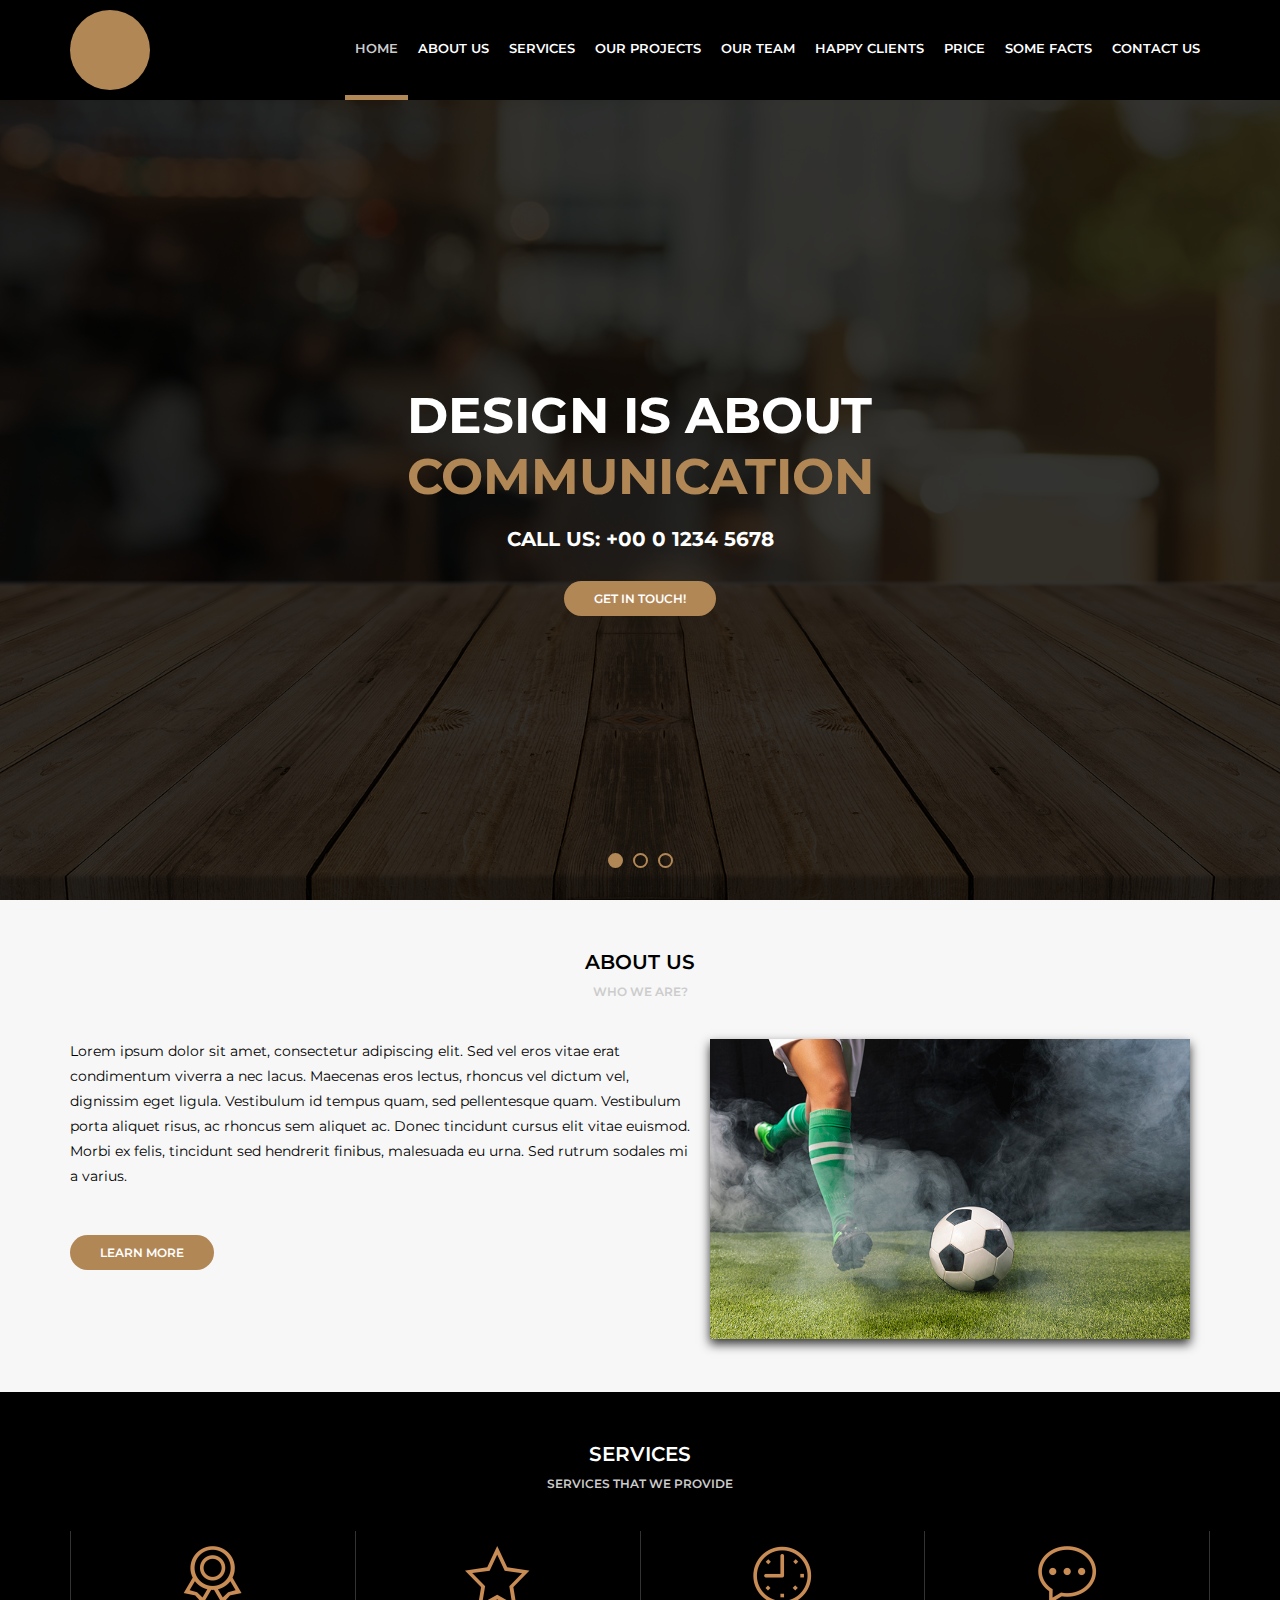
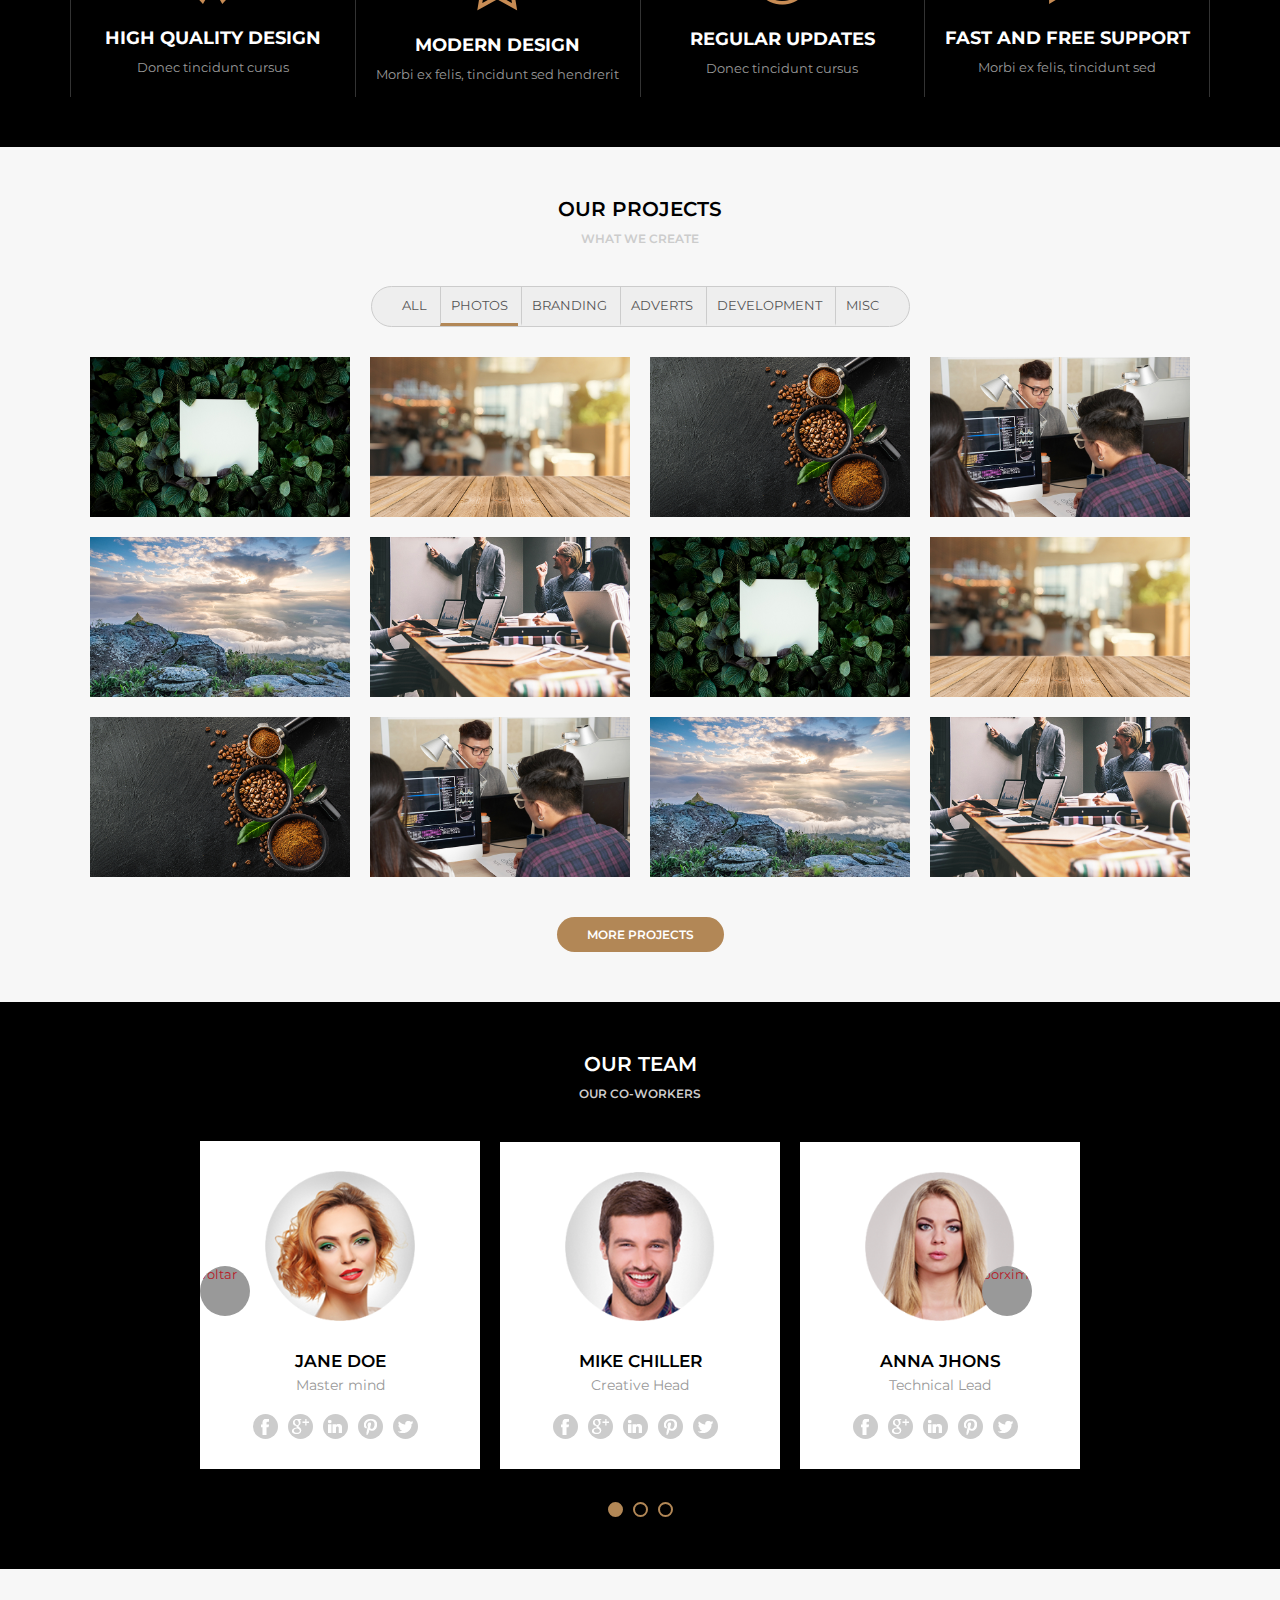
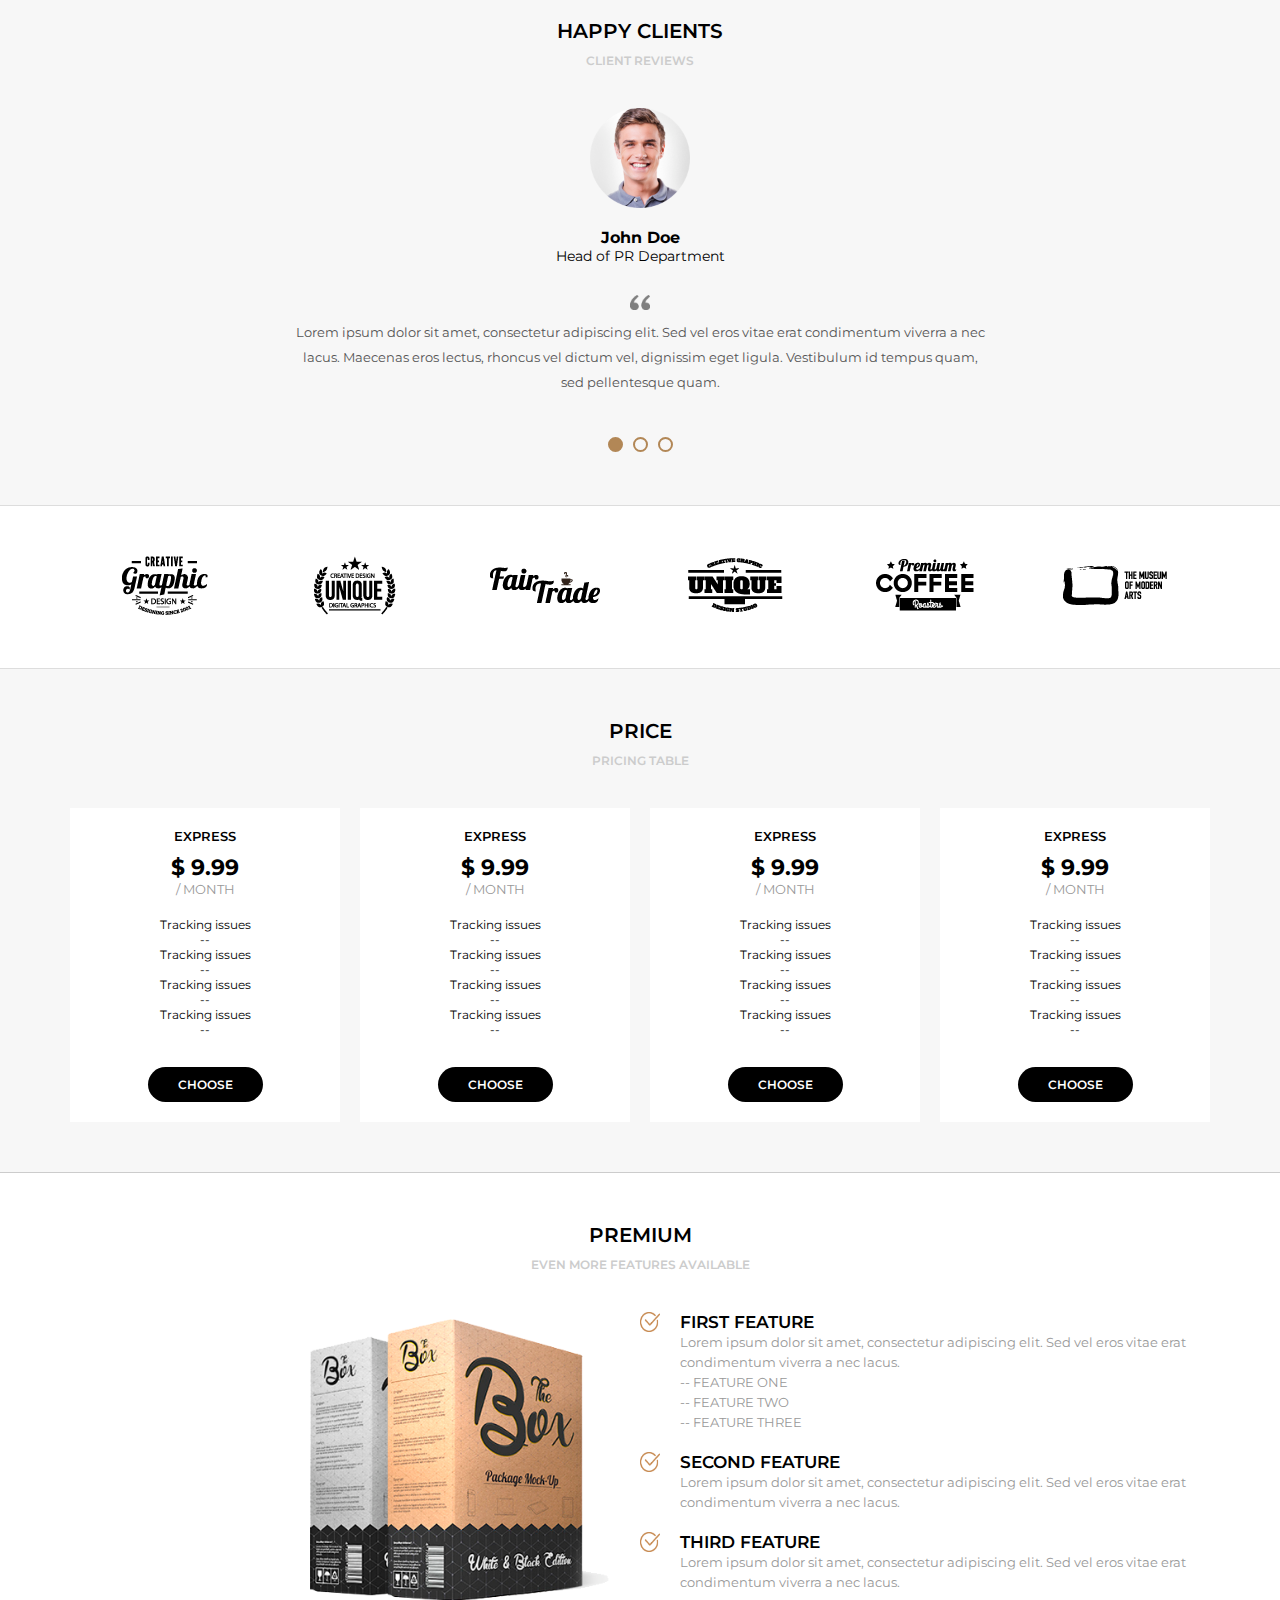
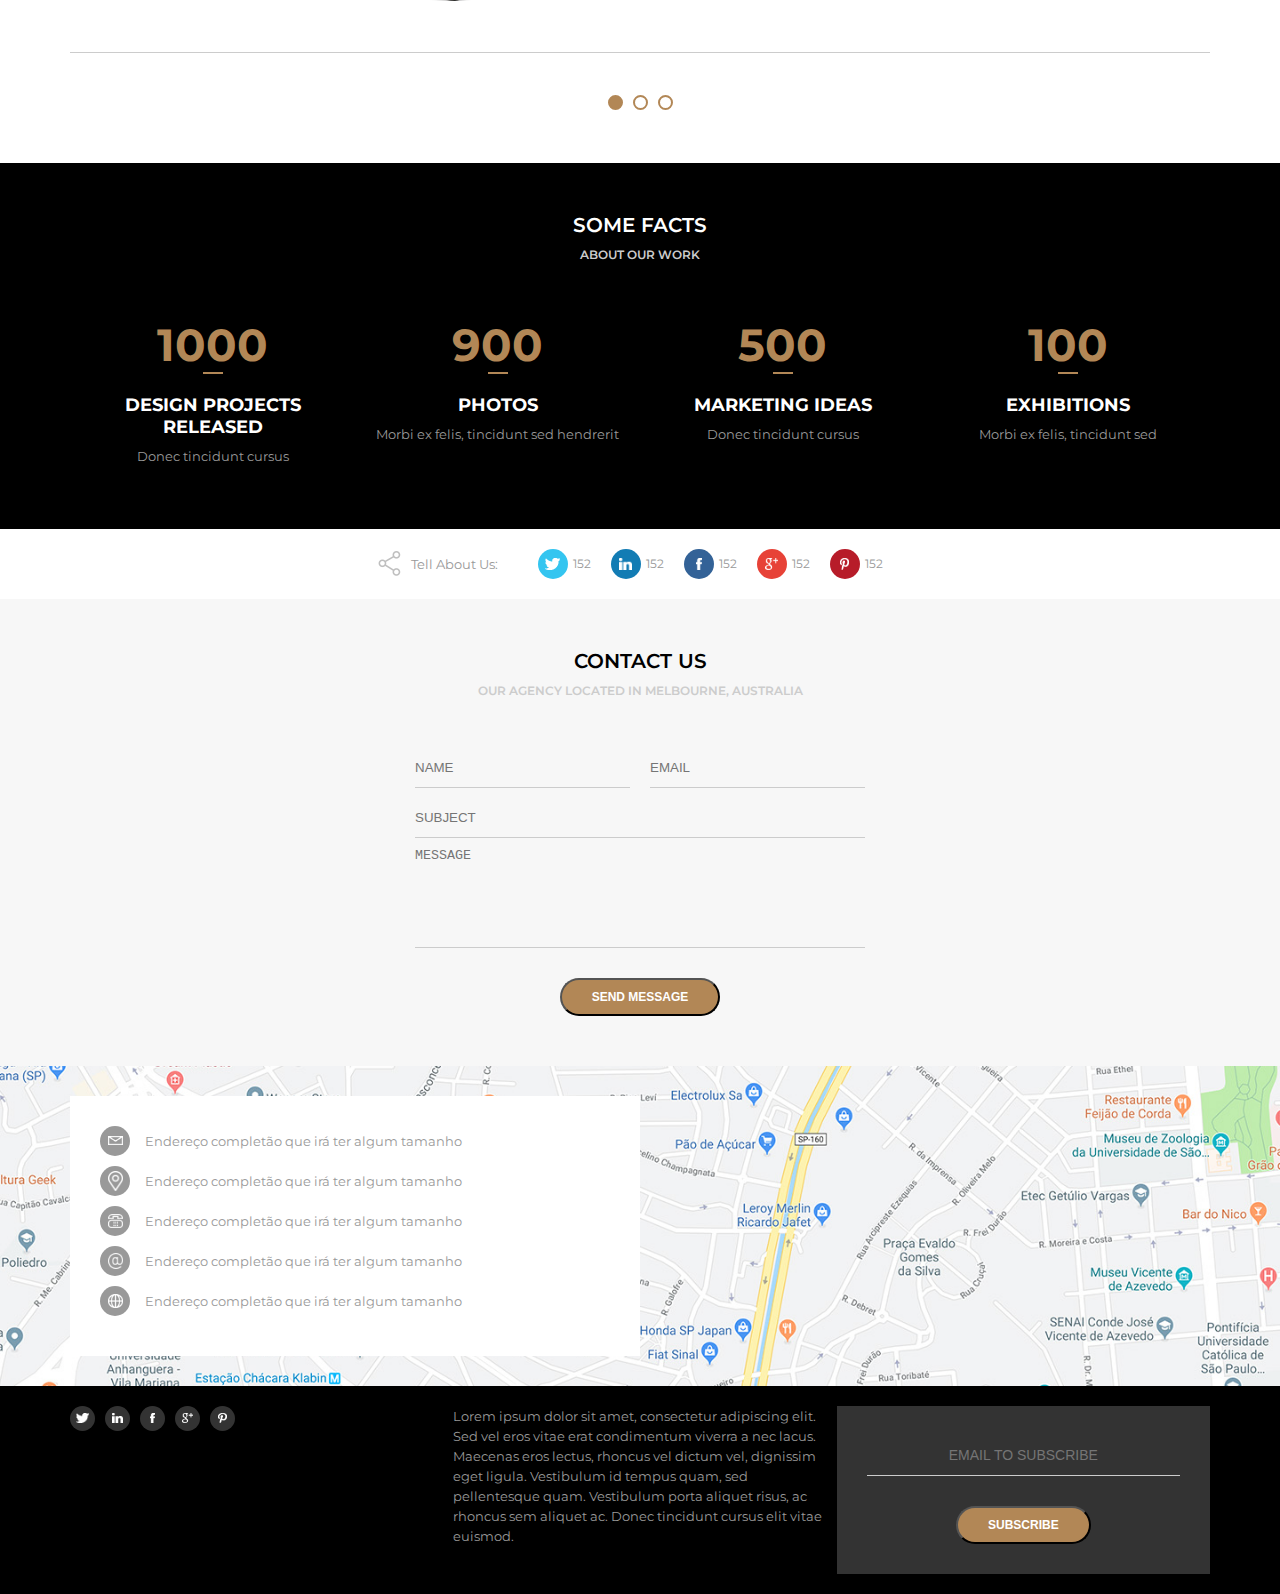
==== commit 925ade02: "css não usado" ====
--- a/index.html
+++ b/index.html
@@ -6,7 +6,7 @@
     <meta name="viewport" content="width=device-width,minimum-scale=1,initial-scale=1" />
     <link href="https://fonts.googleapis.com/css?family=Montserrat:300,400,600,700&display=swap" rel="stylesheet" />
     <link rel="stylesheet" type="text/css" href="assets/css/style.css" />
-    <link rel="stylesheet" type="text/css" href="assets/css/slider.css" />
+    <!--<link rel="stylesheet" type="text/css" href="assets/css/slider.css" /> -->
 </head>
 <body>
 <header>
--- a/assets/css/slider.css
+++ b/assets/css/slider.css
@@ -1,4 +1,4 @@
-/* Global */
+/* css não esta em uso */
 
 
 
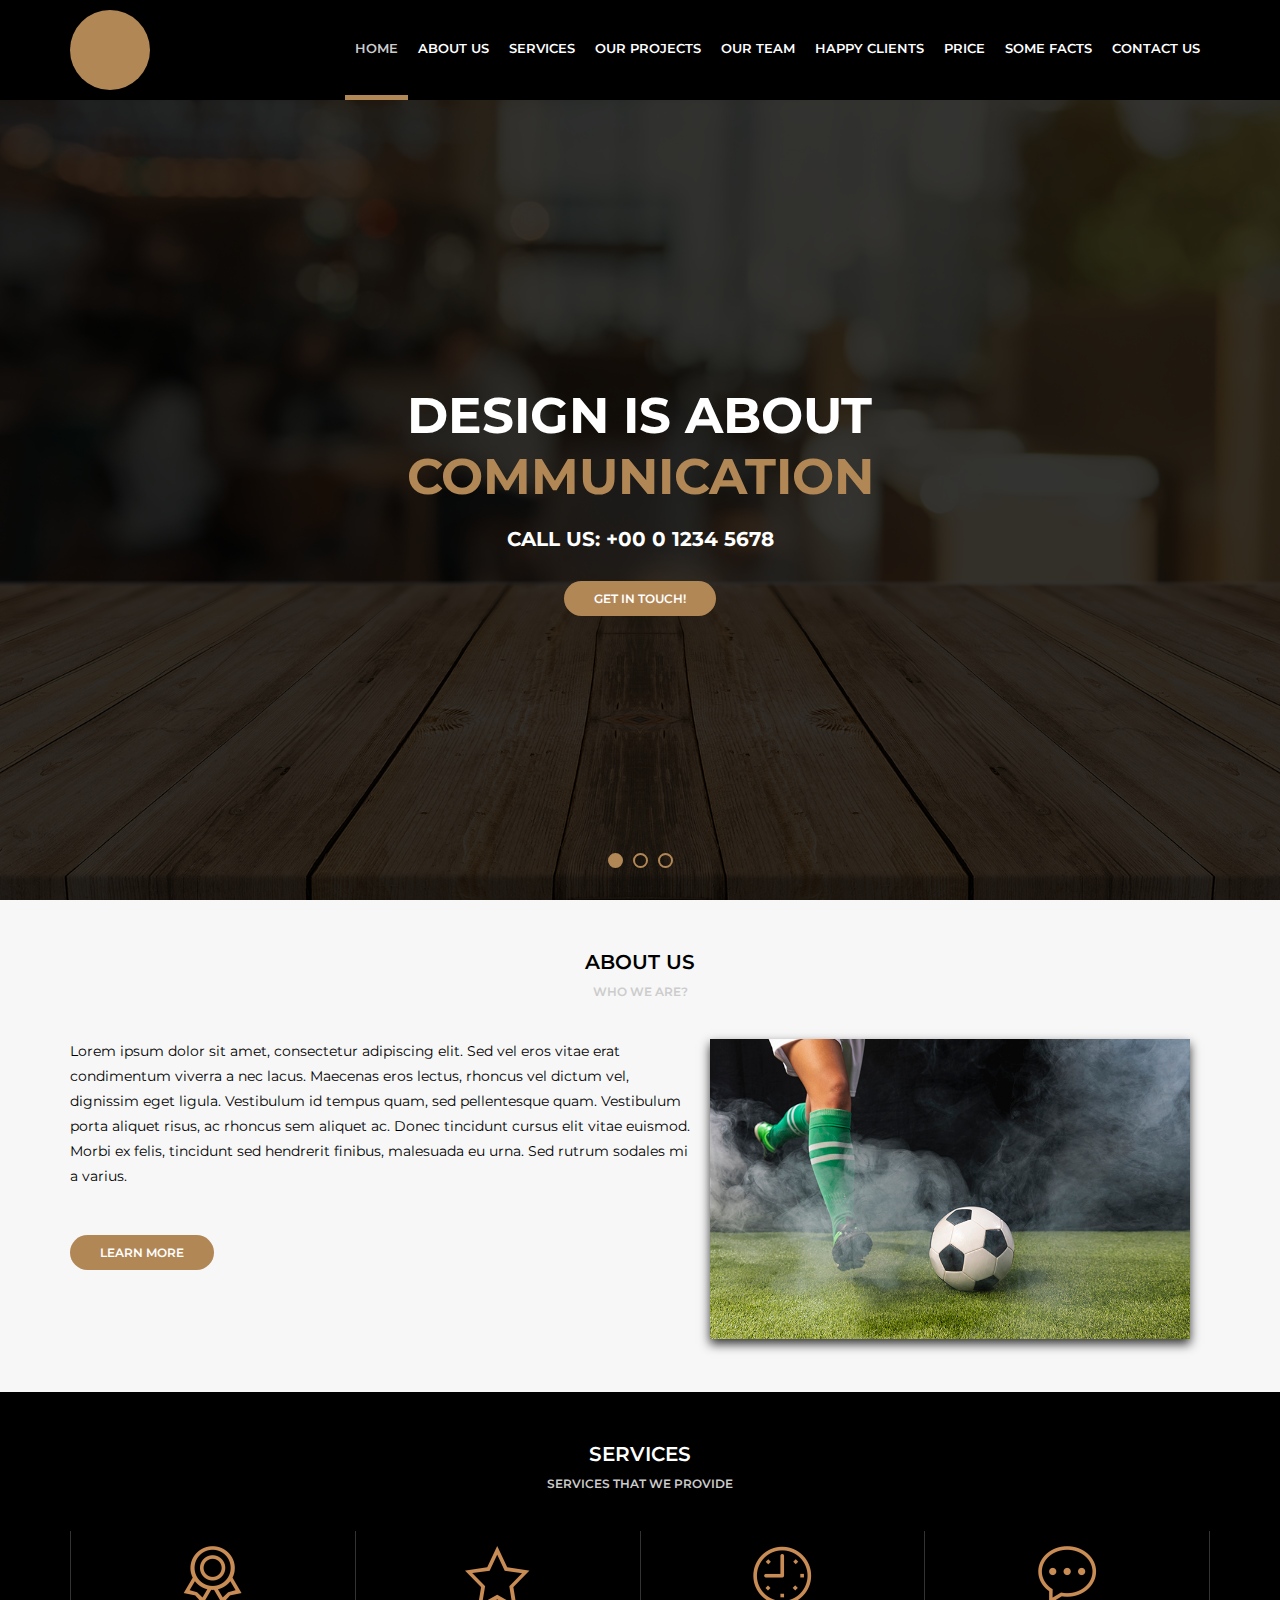
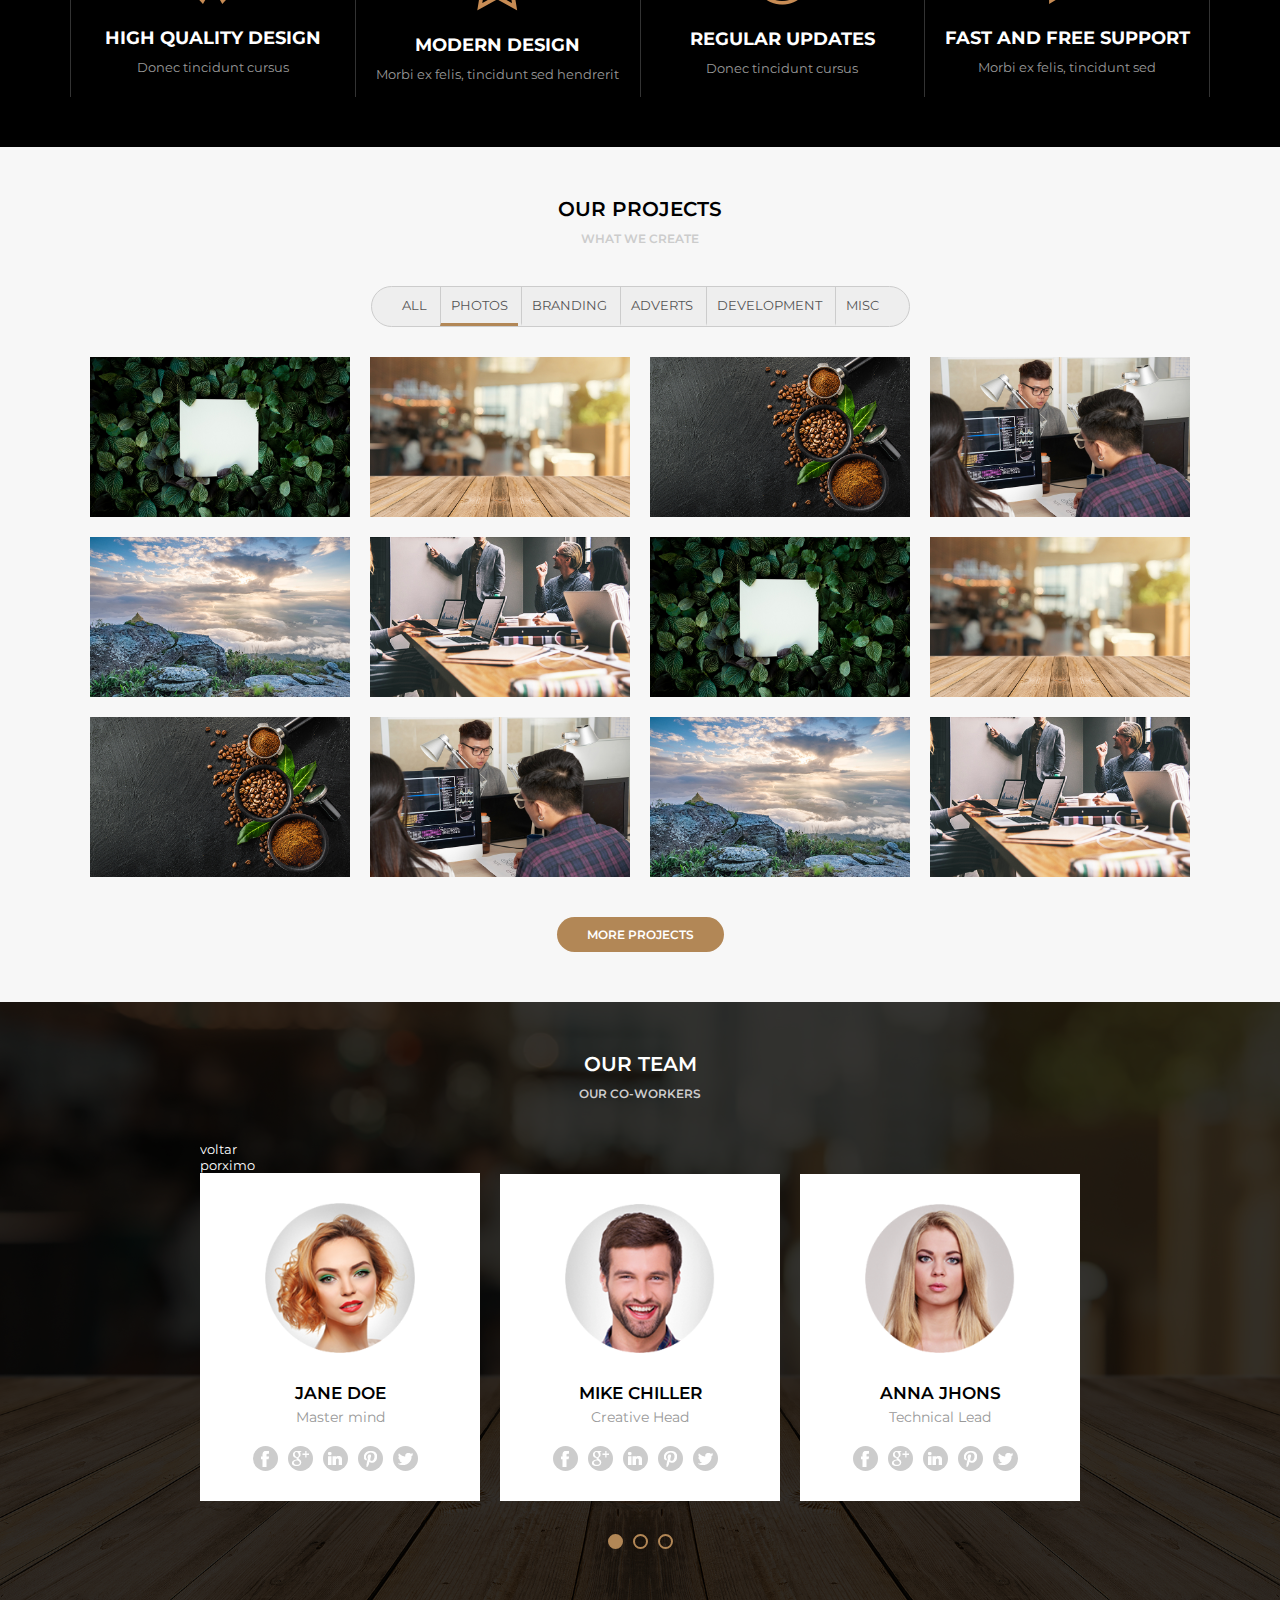
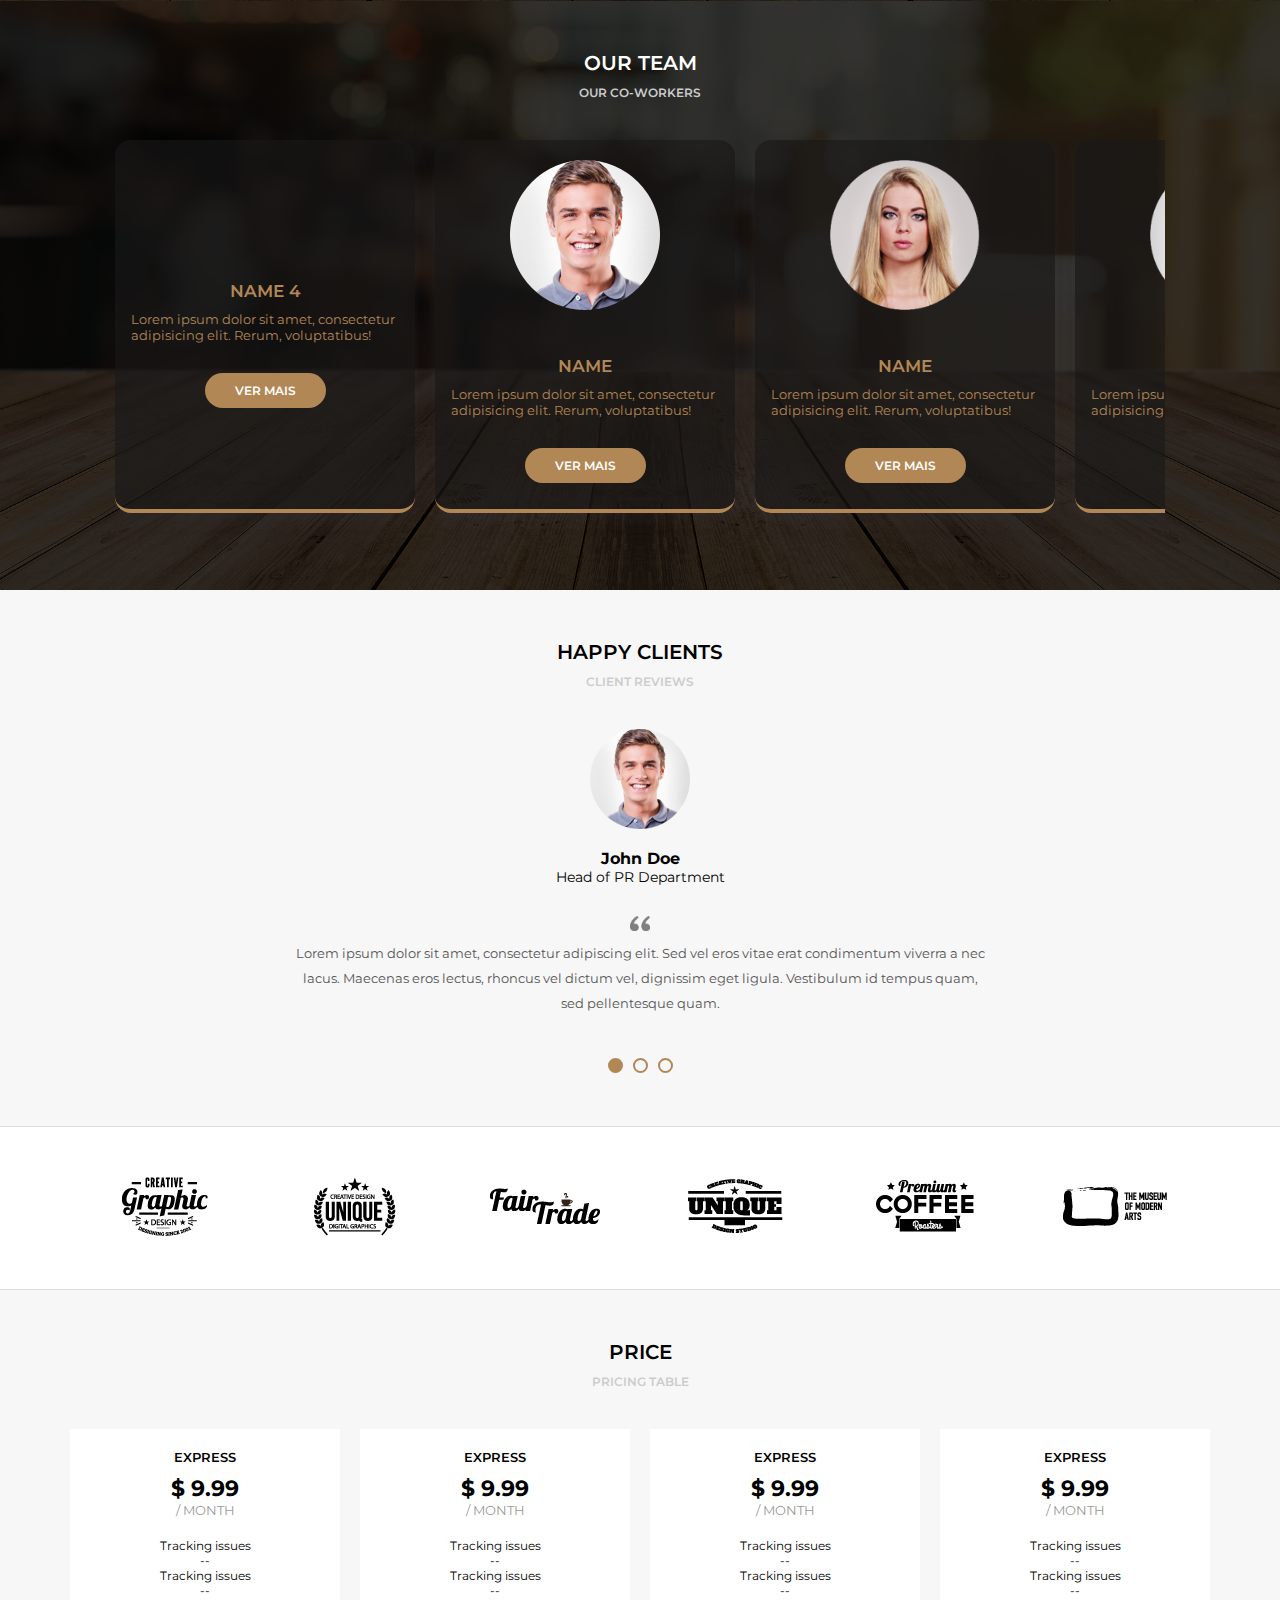
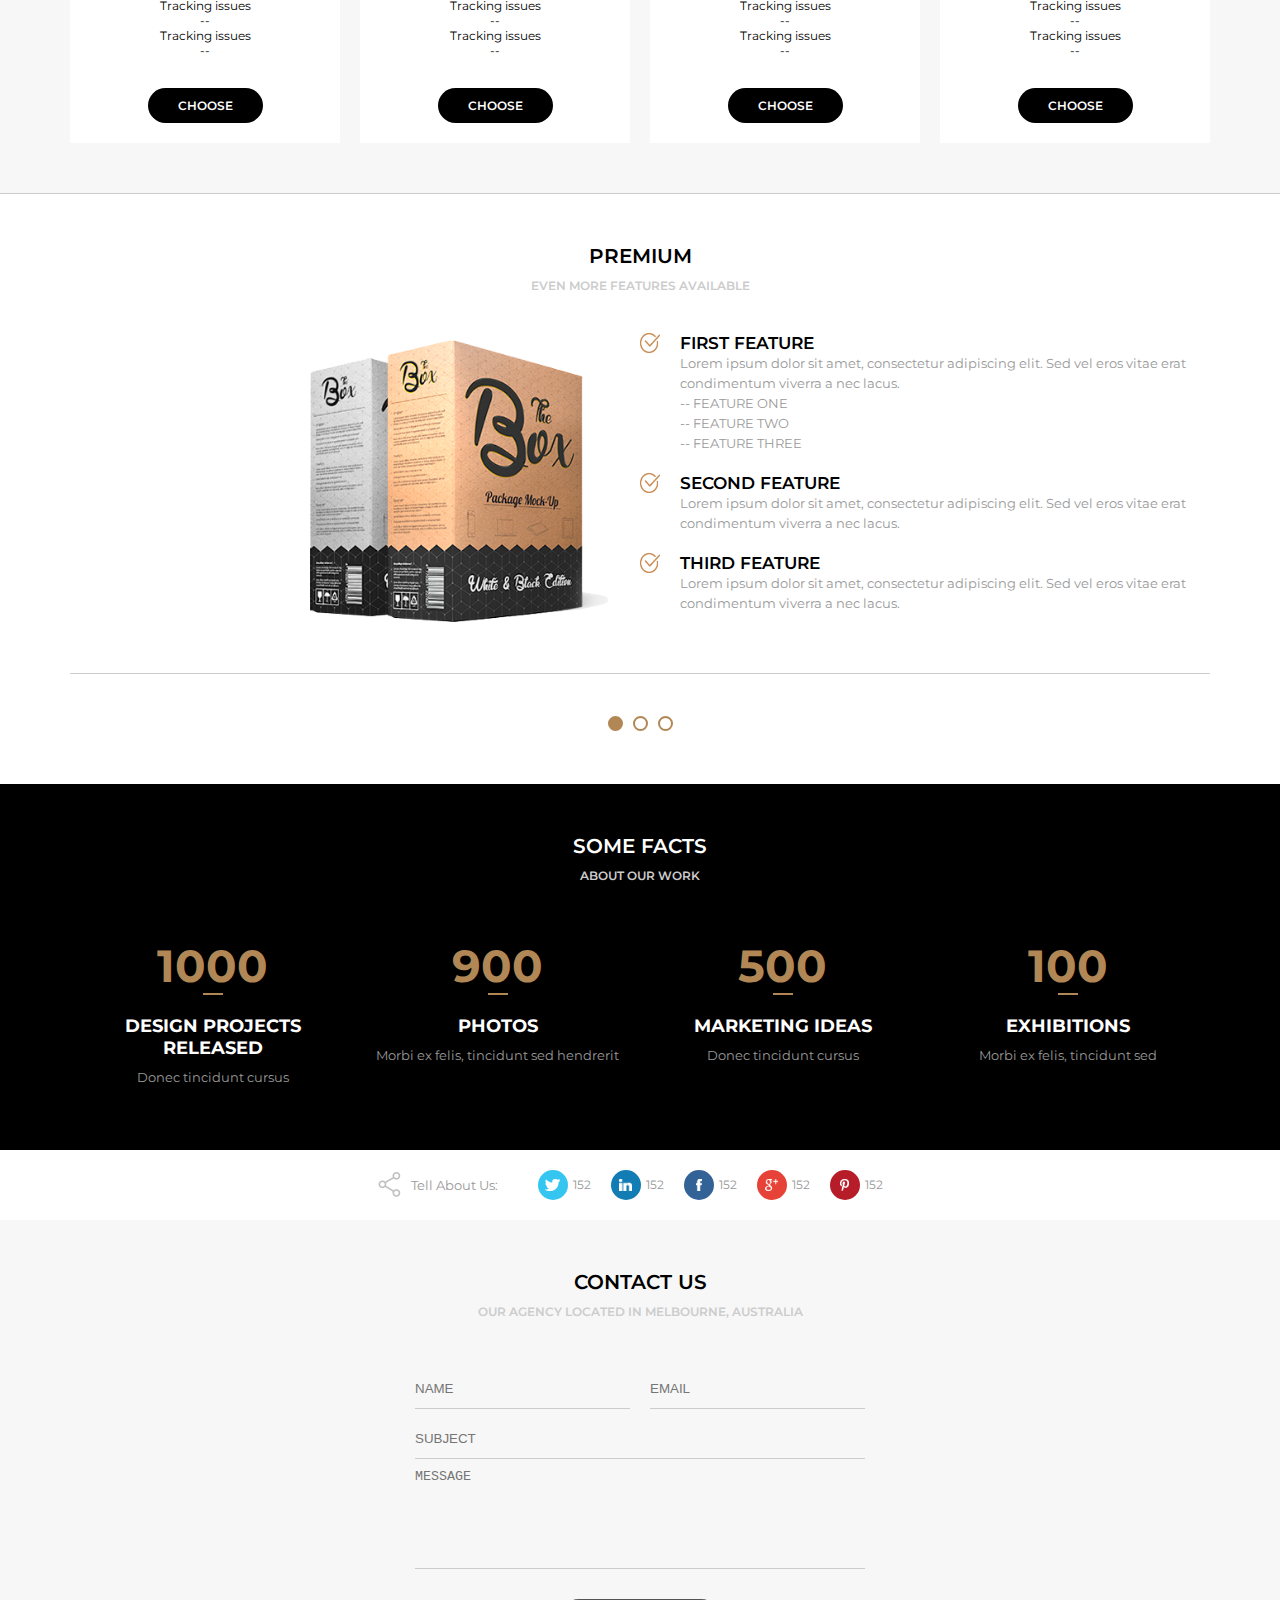
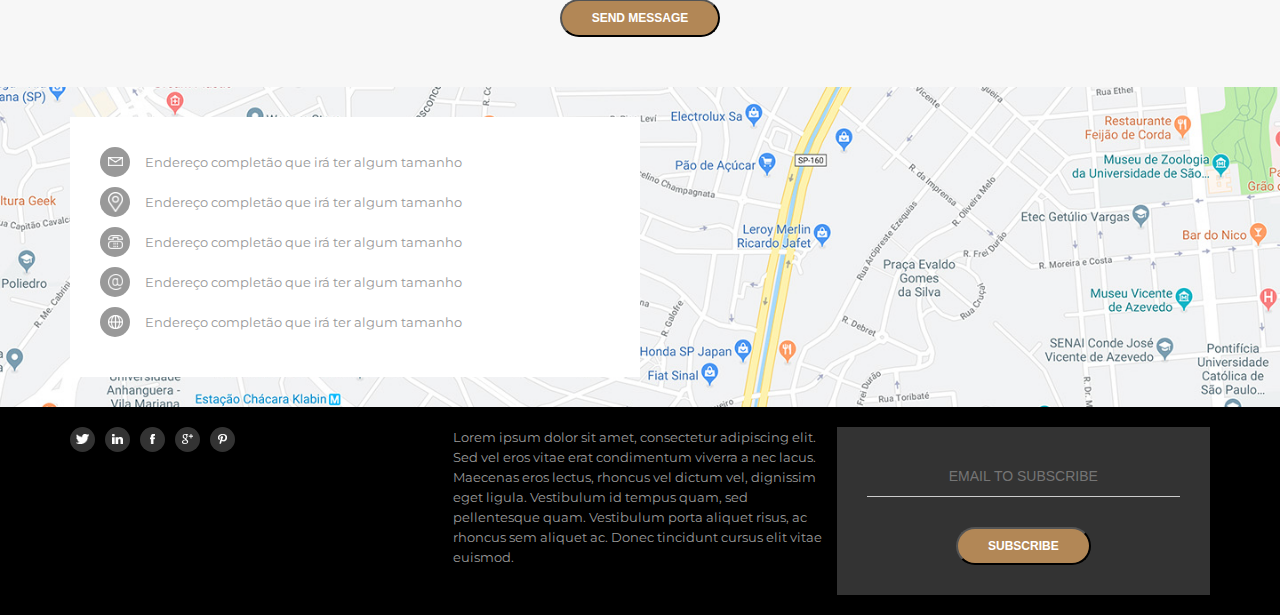
==== commit 58a6af1a: "slider funcional  Draggable Slides js" ====
--- a/index.html
+++ b/index.html
@@ -5,7 +5,9 @@
     <title>Awax</title>
     <meta name="viewport" content="width=device-width,minimum-scale=1,initial-scale=1" />
     <link href="https://fonts.googleapis.com/css?family=Montserrat:300,400,600,700&display=swap" rel="stylesheet" />
+    <link rel="stylesheet" type="text/css" href="assets/css/styleS.css" />
     <link rel="stylesheet" type="text/css" href="assets/css/style.css" />
+    
     <!--<link rel="stylesheet" type="text/css" href="assets/css/slider.css" /> -->
 </head>
 <body>
@@ -243,14 +245,14 @@
         <div class="section-team-area">
             <div class="section-title">Our Team</div>
             <div class="section-desc">Our Co-Workers</div>
-            <div class="section-body">
-                <div class="section-team">
+            <div class="section-body position-r slider-container">
+                <div class="section-team ">
                     <div class="slider--controls">
                         <div class="slider--control" onclick="goPrev()">voltar</div>
                         <div class="slider--control" onclick="goNext()">porximo</div>
                     </div>
-                    <div class="sliders" >                        
-                        <div class="slide">
+                    <div class="sliders slider position-r" >                        
+                        <div class="slide  slider-innerbox position-r">
                             <div class="slidearea radius">
                                 <img class="section-team--avatar" src="media/mulher1.png" />
                                 <div class="section-team--name">Jane Doe</div>
@@ -263,8 +265,8 @@
                                         <a href=""><img src="assets/images/twitter.png" /></a>
                                 </div>
                             </div>
-                        </div><div class="slide">
-                            <div class="slidearea radius">
+                        </div><div class="slide slider-innerbox position-r">
+                            <div class="slidearea radius ">
                                 <img class="section-team--avatar" src="media/homem1.png" />
                                 <div class="section-team--name">Mike Chiller</div>
                                 <div class="section-team--role">Creative Head</div>
@@ -276,7 +278,7 @@
                                         <a href=""><img src="assets/images/twitter.png" /></a>
                                 </div>
                             </div>
-                        </div><div class="slide">
+                        </div><div class="slide slider-innerbox position-r">
                             <div class="slidearea radius">
                                 <img class="section-team--avatar" src="media/mulher2.png" />
                                 <div class="section-team--name">Anna Jhons</div>
@@ -289,7 +291,8 @@
                                         <a href=""><img src="assets/images/twitter.png" /></a>
                                 </div>
                             </div>
-                        </div><div class="slide">
+                        </div>
+                        <div class="slide slider-innerbox  position-r">
                             <div class="slidearea radius">
                                 <img class="section-team--avatar" src="media/mulher1.png" />
                                 <div class="section-team--name">silid 4</div>
@@ -312,49 +315,97 @@
                 </div>
             </div>
         </div>
-    </section >
-    <!-- 
+    </section >   
+    
     <section class="default dark bg-team">
-        <div class="section-team-area">
+    <div class="section-team-area">
             <div class="section-title">Our Team</div>
             <div class="section-desc">Our Co-Workers</div>
-            <div class="section-body">
-                <div class="section-team">
-                    <div class="gallery">
-                        <div class="gallery__prev"></div>
-                        <div class="gallery__next"></div>
-                        <div class="gallery__stream">
-                            
-                          <div class="gallery__item bg-1">
-                            <div class="section-title">Happy Clients</div>
-                            <div class="section-desc">Client Reviews</div>
-                            <img class="section-testimonials--avatar" src="media/homem2.png" />
-                          </div>
-                          <div class="gallery__item bg-2"></div>
-                          <div class="gallery__item bg-3"></div>
-                          <div class="gallery__item bg-4"></div>
-                          <div class="gallery__item bg-5"></div>
-                          <div class="gallery__item bg-6"></div>
-                          <div class="gallery__item bg-7"></div>
-                        </div>
-                      </div>
-                    </div>
-                </div>
-                <div class="sliders-pointers">
-                    <div class="pointer active"></div>
-                    <div class="pointer"></div>
-                    <div class="pointer"></div>
-                </div>
-            </div>
-        </div>
-    </section >-->
-
+    <div class="container">
+        <div class="cards">
+          <div class="card ">
+            <img class="team--avatar" src="" alt="" />
+            <div class="card__content">
+                <div class="section-team--name">Name 4</div>
+            
+              <p>
+                Lorem ipsum dolor sit amet, consectetur adipisicing elit. Rerum,
+                voluptatibus!
+              </p>
+              
+              
+              <a href="#" class="button">ver mais</a>
+            
+            </div>
+          </div>
+          <!-- slider funcional -->
+          <div class="card">
+            <img class="team--avatar" src="media/homem2.png" alt="" />
+            <div class="card__content">
+                <div class="section-team--name">Name</div>
+              <p>
+                Lorem ipsum dolor sit amet, consectetur adipisicing elit. Rerum,
+                voluptatibus!
+              </p>
+              <a href="#" class="button">ver mais</a>
+            </div>
+          </div>
+          <div class="card">
+            <img class="team--avatar" src="media/mulher2.png" alt="" />
+            <div class="card__content">
+                <div class="section-team--name">Name</div>
+              <p>
+                Lorem ipsum dolor sit amet, consectetur adipisicing elit. Rerum,
+                voluptatibus!
+              </p>
+              <a href="#" class="button">ver mais</a>
+            </div>
+          </div>
+          <div class="card">
+            <img class="team--avatar" src="media/homem1.png" alt="" />
+            <div class="card__content">
+                <div class="section-team--name">Name</div>
+              <p>
+                Lorem ipsum dolor sit amet, consectetur adipisicing elit. Rerum,
+                voluptatibus!
+              </p>
+              <a class="button">ver mais</a>
+            </div>
+          </div>
+          <div class="card">
+            <img class="team--avatar" src="media/mulher1.png" alt="" />
+            <div class="card__content">
+                <div class="section-team--name">Name</div>
+              <p>
+                Lorem ipsum dolor sit amet, consectetur adipisicing elit. Rerum,
+                voluptatibus!
+              </p>
+              <a class="button">ver mais</a>
+            </div>
+          </div>
+          <div class="card">
+            <img class="team--avatar" src="" alt="" />
+            <div class="card__content">
+                <div class="section-team--name">Name</div>
+              <p>
+                Lorem ipsum dolor sit amet, consectetur adipisicing elit. Rerum,
+                voluptatibus!
+              </p>
+              <a class="button">ver mais</a>
+            </div>
+          </div>
+        </div>
+      </div>
+    </div>
+    </section>
+     <!-- slider funcional fim -->
     <section class="default light testimonials">
         <div class="section-title">Happy Clients</div>
         <div class="section-desc">Client Reviews</div>
         <div class="section-body">
-            <div class="section-testimonials">
-                <div class="sliders" style="margin-left:0;">
+            <div class="section-testimonials ">
+                <div class="sliders " >
+                    
                     <div class="slide">
                         <div class="slidearea">
                             <img class="section-testimonials--avatar" src="media/homem2.png" />
@@ -363,7 +414,8 @@
                             <img class="section-testimonials--quoteimg" src="assets/images/quote.png" />
                             <div class="section-testimonials--quote">Lorem ipsum dolor sit amet, consectetur adipiscing elit. Sed vel eros vitae erat condimentum viverra a nec lacus. Maecenas eros lectus, rhoncus vel dictum vel, dignissim eget ligula. Vestibulum id tempus quam, sed pellentesque quam.</div>
                         </div>
-                    </div><div class="slide">
+                    </div>
+                    <div class="slide">
                         <div class="slidearea">
                             <img class="section-testimonials--avatar" src="media/homem2.png" />
                             <div class="section-testimonials--name">John Doe</div>
@@ -670,7 +722,9 @@
         </div>
     </div>
 </footer>
-<script src="assets/js/script.js"></script>
-<!-- <script src="assets/js/slide.js"></script> -->
+ <script src="assets/js/slide_2.js"></script>
+ <script src="assets/js/scriptS.js"></script>
+<!--<script src="assets/js/slide.js"></script> 
+<script src="assets/js/script.js"></script>-->
 </body>
 </html>--- a/assets/css/styleS.css
+++ b/assets/css/styleS.css
@@ -0,0 +1,86 @@
+/* *,
+*::before,
+*::after {
+  box-sizing: border-box;
+}
+
+body {
+  font-family: "Montserrat", "Segoe UI", Tahoma, Geneva, Verdana, sans-serif;
+  min-height: 100vh;
+  display: flex;
+  justify-content: center;
+  align-items: center;
+}
+
+/* global 
+img {
+  width: 100%;
+}
+
+h1 {
+  margin: 0.5rem 0;
+} */
+
+/* container and cards */
+.container {
+  position: relative;
+  width: 1050px;
+  height: 400px;
+  overflow: hidden;
+  margin: 0 auto;
+  cursor: grab;
+  z-index: 0.5;
+  /* border-top: 10px solid #f00; */
+}
+
+.cards {
+  position: absolute;
+  top: 0;
+  left: 0;
+  display: grid;
+  grid-template-columns: repeat(6, 300px);
+  grid-gap: 20px;
+  /* padding:35px 20px ; */
+  pointer-events:none;
+  z-index: 0.5;
+  /* border-bottom: 10px solid #00f; */
+}
+
+.card {
+  /* border: 1px solid #ccc; */
+  border-bottom: 4px solid #B28756;
+  border-radius: 1rem;
+  display: flex;
+  flex-direction: column;
+  justify-content: center;
+  align-items: center;
+  overflow: hidden;
+  background: #1a18189f;
+  box-shadow: 0px 5px 20px 0px rgba(86, 82, 134, 0.1);
+  z-index: 80
+}
+.team--avatar {
+  width:150px;
+  height:auto;
+  margin-top: 20px;
+}
+
+.card__content {
+  display: flex;
+  flex-direction: column;
+  color: #B28756;
+  padding: 1rem;
+  position: relative;
+  justify-content: center;
+  align-items: center;
+  z-index: 80;
+}
+
+.card__content div, .card__content a{
+  margin-bottom: 10px;
+  cursor: pointer;
+  position: relative;
+  z-index: 99;
+
+  pointer-events: visibleFill;
+}
--- a/assets/css/style.css
+++ b/assets/css/style.css
@@ -73,6 +73,7 @@
     padding:10px 30px;
     margin-top:30px;
     border-radius:20px;
+    z-index: 99;
 }
 .button--dark {
     background-color:#000;
@@ -366,7 +367,7 @@
 
 
 .bg-team {
-    /*background-image:url('../images/bg.jpg');*/
+    background-image:url('../images/bg.jpg');
     background-size:cover;
     background-position:center;
     padding:0;
@@ -384,24 +385,6 @@
 .section-team .sliders {
     width:1000vw;
     height:100%;
-    transition: all ease 0.3s;
-}
-.slider--controls{
-    position: absolute;
-    z-index: 99;
-    width: 65%;
-    display: flex;
-    justify-content: space-between;
-    align-items: center;
-    color: #b71c29;
-}
-.slider--control{
-    width: 50px;
-    height: 50px;
-    background-color: #999;
-    border-radius: 50%;
-    overflow: hidden;
-    cursor: pointer;
 }
 .section-team .slide {
     width:280px;
